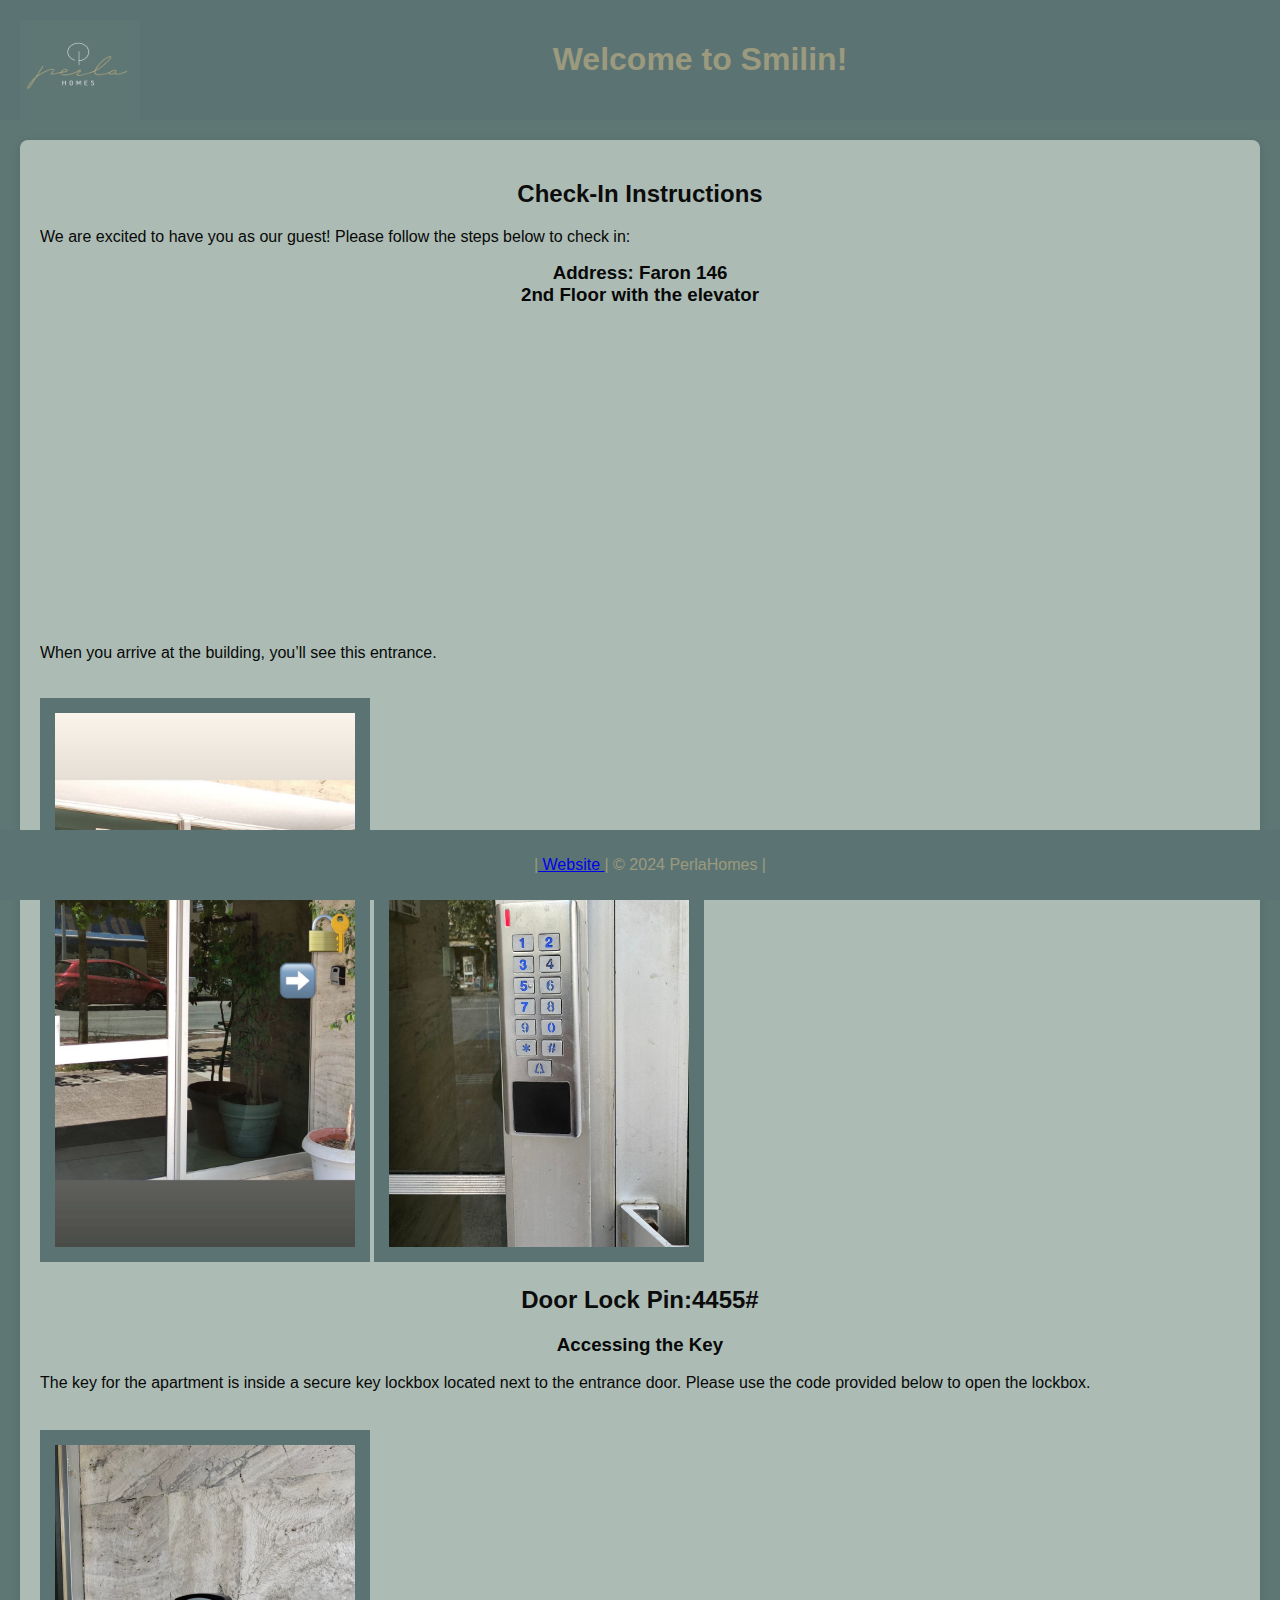
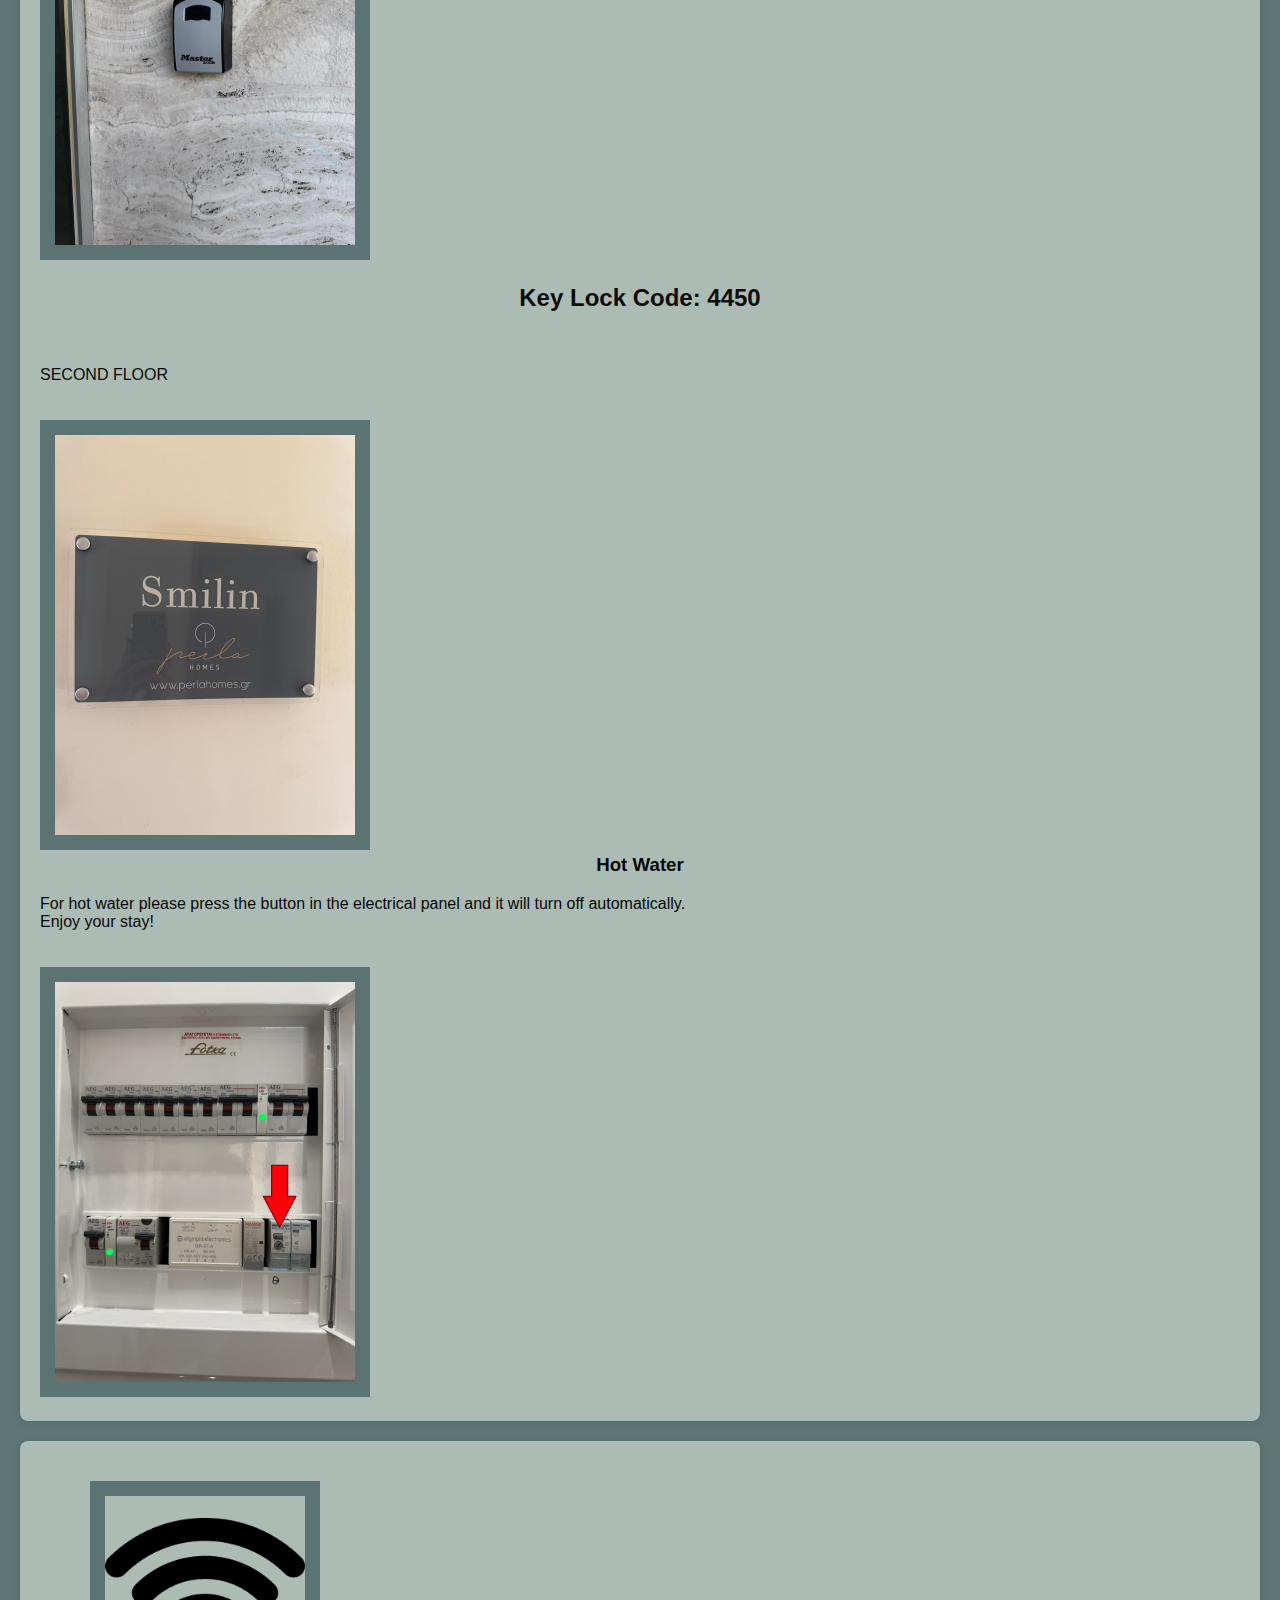
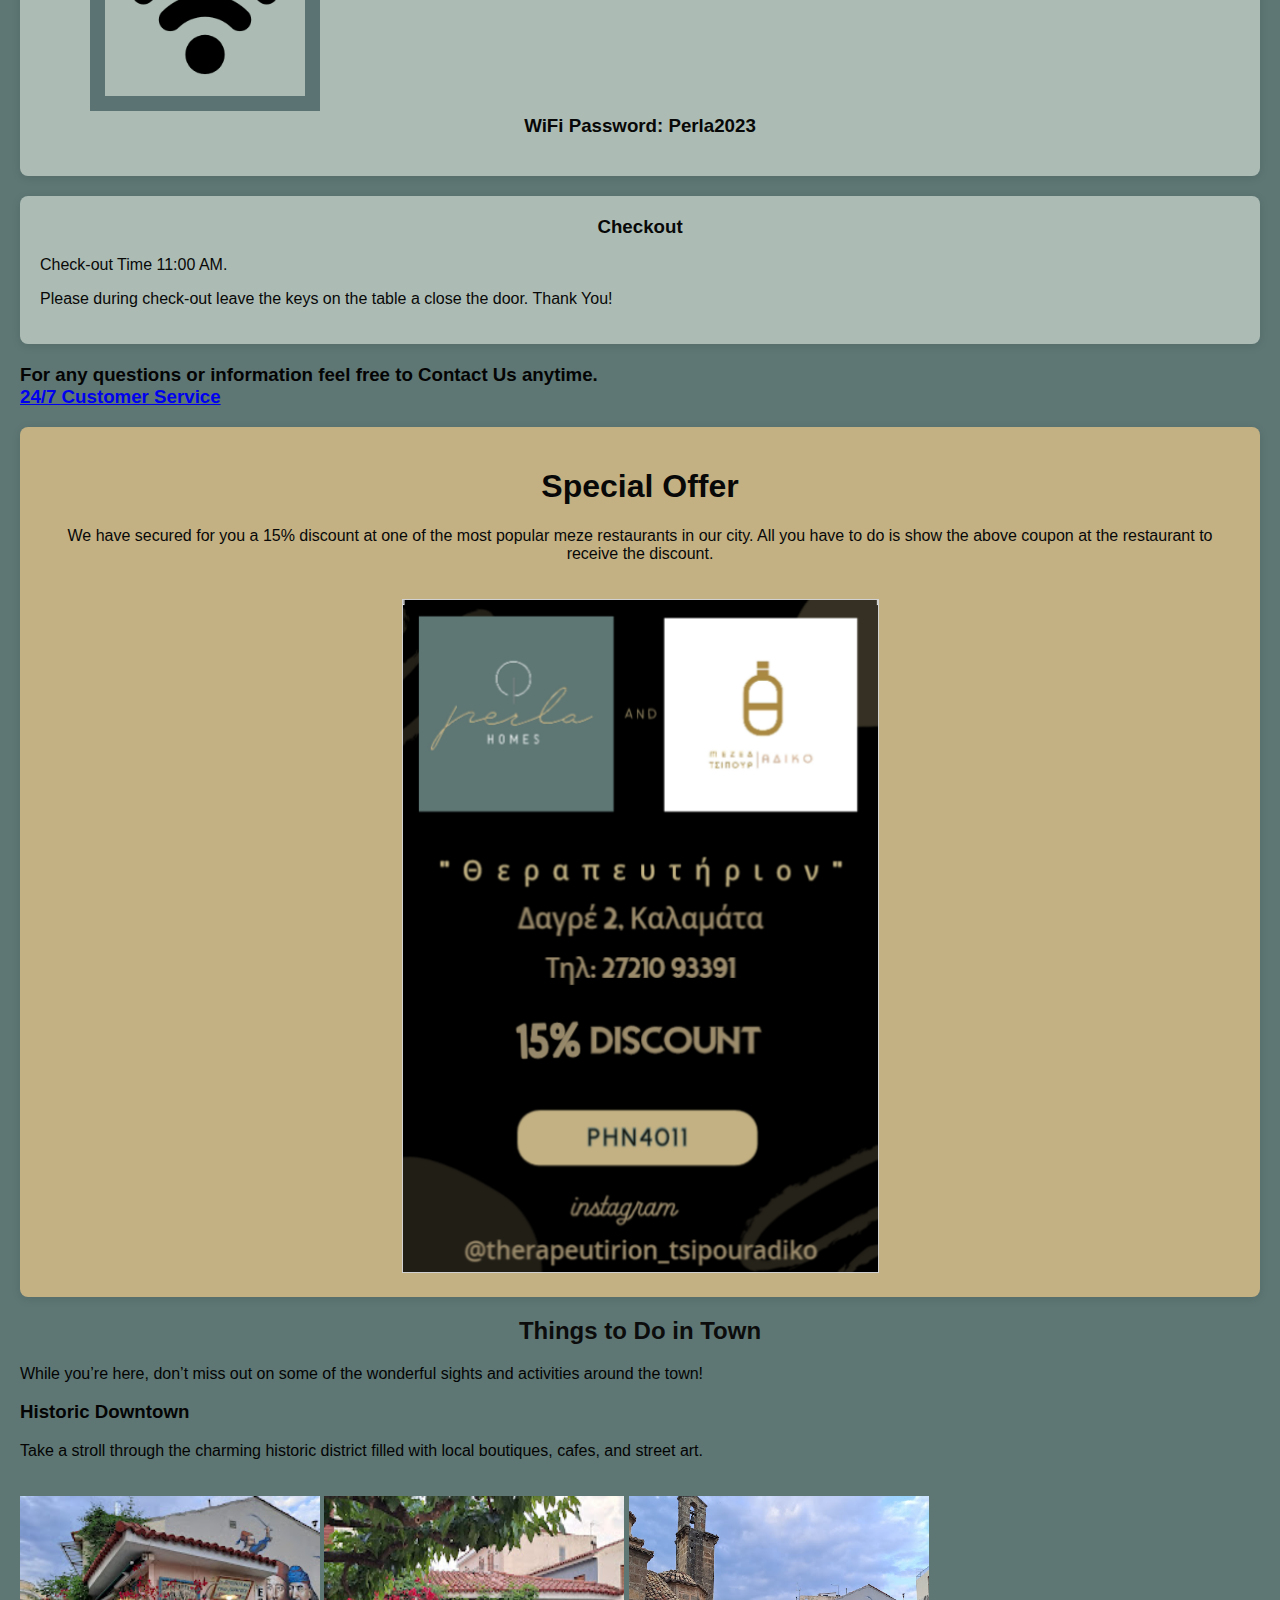
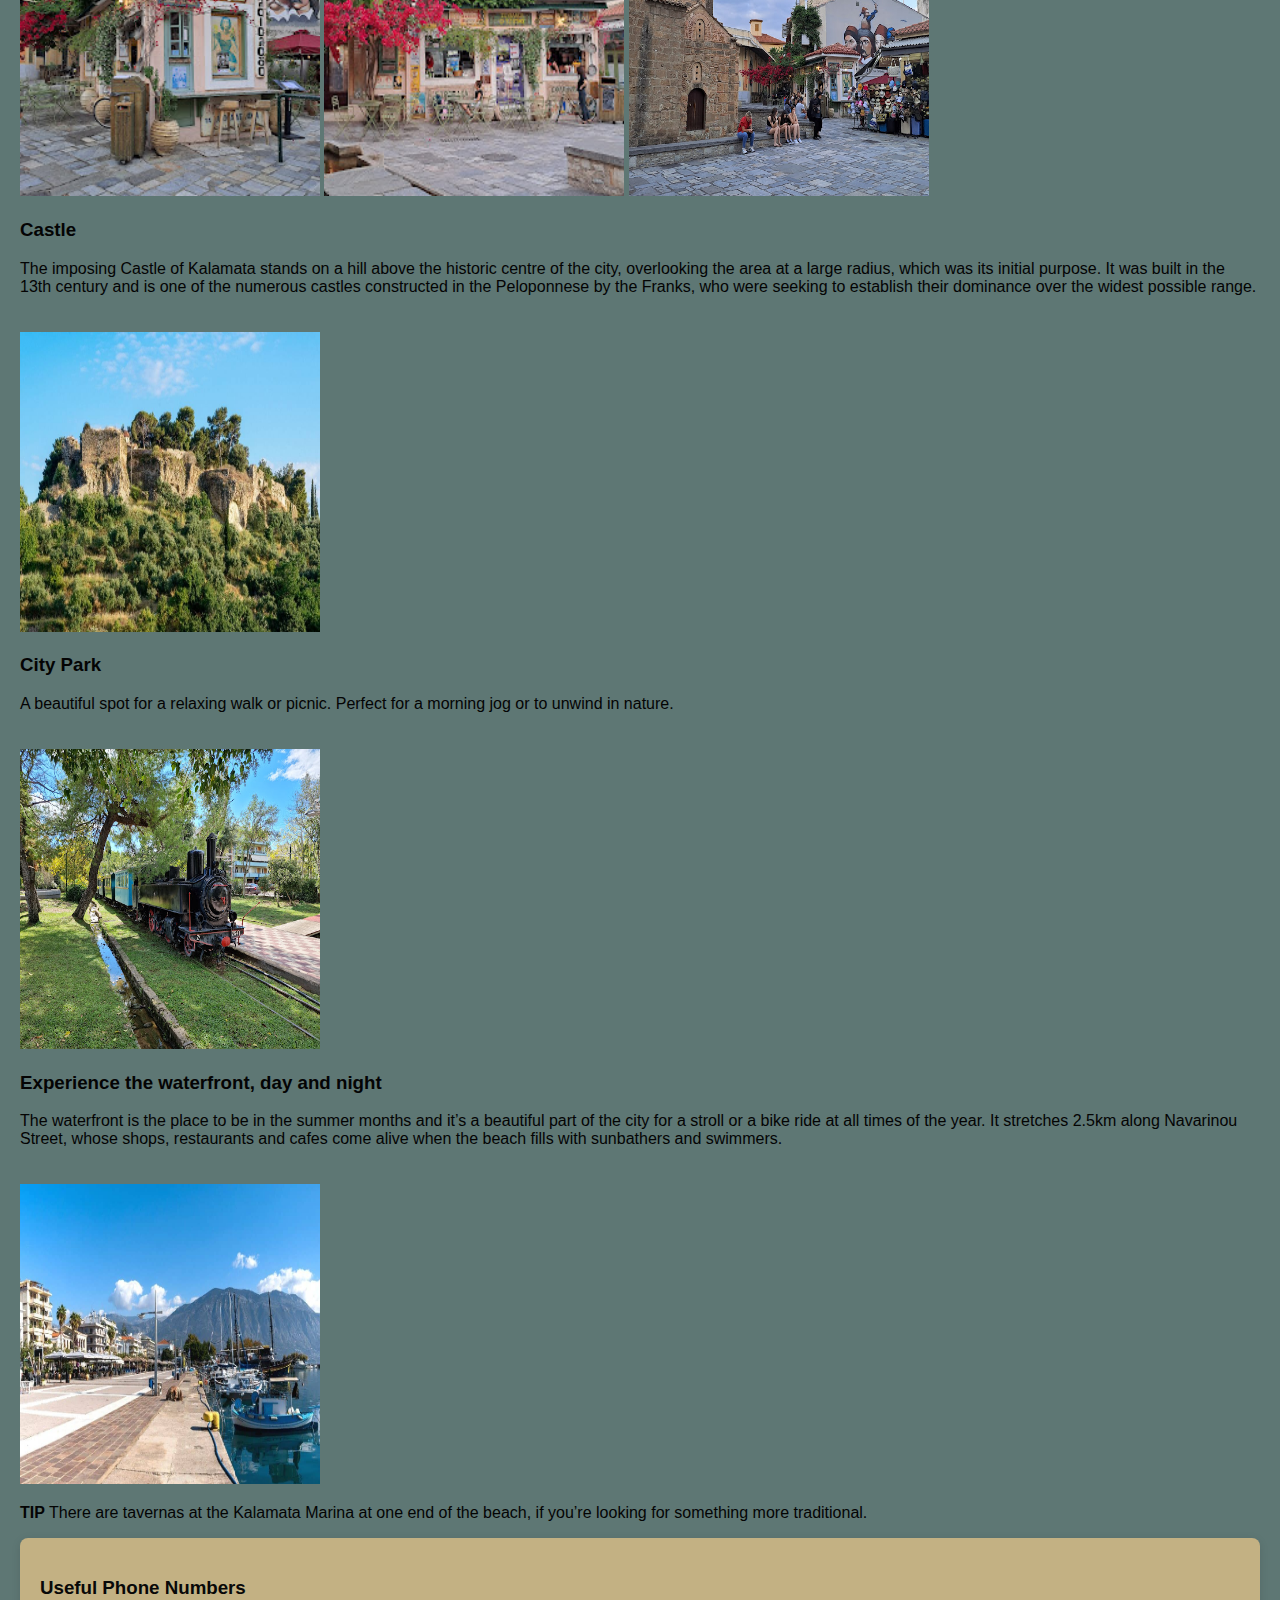
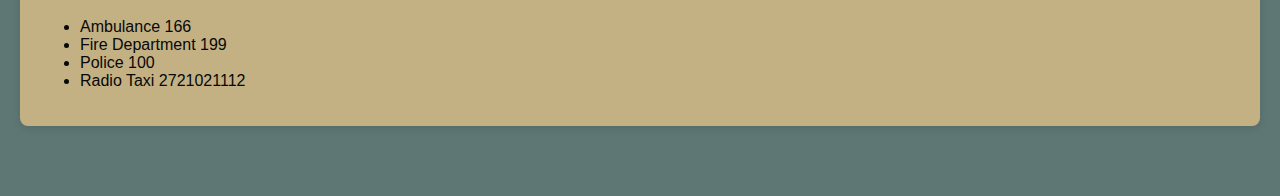
==== index.html @ 0fdbf352 "Add files via upload" ====
<!DOCTYPE html>
<html lang="en">
<head>
    <meta charset="UTF-8">
    <meta name="viewport" content="width=device-width, initial-scale=1.0">
    <title>Perla Homes</title>
    <style>
        body {
            font-family: Arial, sans-serif;
            margin: 0;
            padding: 0;
            background-color: #5e7774;
            color: #040404;
        }
        header {
            background-color: #5b7473;
            color: #9c9a7e;
            padding: 20px;
            text-align: center;
        }
        .header img {
        float: left;
         width: 120px;
        height: 100px;
        background: #555;
        }

        section {
            padding: 20px;
        }
        h2 {
            color: #0c0c0c;
            text-align: center;
        }
        .instructions {
            color: #080808;
            background-color: #acbcb4;
            border-radius: 8px;
            box-shadow: 0 2px 10px rgba(0, 0, 0, 0.1);
            padding: 20px;
            margin-bottom: 20px;
        }
        .thera {
            color: #080808;
            background-color: #c3b183;
            border-radius: 8px;
            box-shadow: 0 2px 10px rgba(0, 0, 0, 0.1);
            padding: 20px;
            margin-bottom: 20px;
            text-align: center;
            

        }
        .thera img {
            max-width: 100%;
            max height: 100%;
            margin-top: 20px;
        }
        .instructions img {
            max-width: 300px;
            max height: 300px;
            margin-top: 20px;
            border: 15px solid #5b7473
        }
        .instructions h3 {
            margin-top: 0;
            text-align: center;
        }
        .location img {
            width: 300px;
            height: 300px;
            margin-top: 20px;
            
        }
        .map {
            width: 100%;
            height: auto;
            background-color: #ddd;
            padding-bottom: 10px;
        }
        footer {
            background-color: #5b7473;
            color: #9c9a7e;
            text-align: center;
            padding: 10px;
            position: fixed;
            bottom: 0px;
            width: 100%;
        }
        .key-lock img {
            width: auto;
            height: auto;
            margin-top: 22px;
        }
        .Numbers{
            
            color: #080808;
            background-color: #c3b183;
            border-radius: 8px;
            box-shadow: 0 2px 10px rgba(0, 0, 0, 0.1);
            padding: 20px;
            margin-bottom: 50px;
        }
        .container {
  text-align: center;
}
#wifi{
           
            max-width: 200px;
            max height: 200px;
            margin-top: 20px;
            margin-left: 50px
            
        }

.thumbnail {
  width: 150px;
  height: auto;
  transition: transform 0.3s ease; /* Smooth transition effect */
  cursor: pointer; /* Indicate that the image is clickable */
}

.enlarged {
  transform: scale(2); /* Enlarge image to 1.5x its size */
  z-index: 1000;
  position: relative;
  
}
    </style>
</head>
<body>
<div class="header">
<header>
    <img src="images/perlalogo.jpg"logo" />
    <h1>Welcome to Smilin!</h1>
</header>
</div>
<div id="google_translate_element"></div>
<section>
    <div class="instructions">
        <h2>Check-In Instructions</h2>
        <p>We are excited to have you as our guest! Please follow the steps below to check in:</p>
        
        <h3> Address: Faron 146 <br> 2nd Floor with the elevator</h3>
        <iframe src="https://www.google.com/maps/embed?pb=!1m18!1m12!1m3!1d3185.066702559732!2d22.1132013!3d37.0320559!2m3!1f0!2f0!3f0!3m2!1i1024!2i768!4f13.1!3m3!1m2!1s0x1361b09c2aa100b1%3A0xe46b2fcb71ba5b9f!2zzqbOsc-Bz47OvSAxNDYsIM6azrHOu86xzrzOrM-EzrEgMjQxIDAw!5e0!3m2!1sel!2sgr!4v1733149029771!5m2!1sel!2sgr" width="400" height="300" style="border:0;" allowfullscreen="" loading="lazy" referrerpolicy="no-referrer-when-downgrade"></iframe>
        <p>When you arrive at the building, you’ll see this entrance. </p>
        <img  src="images/Smilin eisodos.jpg" alt=" Entrance">
        <img  src="images/Entrance_Lock.jpg" alt=" Entrance">
        <h2> Door Lock Pin:4455#
        
        <h3> Accessing the Key</h3>
        <p>The key for the apartment is inside a secure key lockbox located next to the entrance door. Please use the code provided below to open the lockbox.</p>
        <div class="key-lock">
           
            <img src="images/Key Lock.jpg">
             <h2><strong>Key Lock Code:</strong> <strong>4450</strong></h2>
            </div>      
           <br>
           <p>SECOND FLOOR</p>
           <img src="images/Tampela_Smilin.jpg">
        <h3>Hot Water</h3>
        <p>For hot water please press the button in the electrical panel and it will turn off automatically.<br>
             Enjoy your stay!</p>
        <img   src="images/Pinakas Smilin.jpg" alt="house">
    </div>
        <div class="instructions">
            <img id="wifi"  src="images/wifi.png" alt="house">
        <h3><strong>WiFi Password:</strong> <strong>Perla2023</strong></h3>
        </div>
        <div class="instructions">
        <h3> Checkout </h3>
        Check-out Time 11:00 AM.
        <p>Please during check-out leave the keys on the table a close the door. Thank You!</p>
        </div>
    </div>
    <div class="location">
        <h3>For any questions or information feel free to Contact Us anytime.<br>
            <a href="tel:6936581570">24/7 Customer Service</a> <h3>
    </div>


    <div class="thera">
        <h1> Special Offer</h1>
        <p>We have secured for you a 15% discount at one of the most popular meze restaurants in our city.  
            All you have to do is show the above coupon at the restaurant to receive the discount.  
            </p>
        <img id="image"  src="images/therapefthrio.png" alt="Local Restaurant" >
    </div>
   
    
    <div class="location">
        <h2>Things to Do in Town</h2>
        <p>While you’re here, don’t miss out on some of the wonderful sights and activities around the town!</p>
        
        <h3> Historic Downtown</h3>
        <p>Take a stroll through the charming historic district filled with local boutiques, cafes, and street art.</p>
        <img src="images/23hs.jpg" alt="Historic Downtown">
        <img src="images/23hs2.jpg" alt="Historic Downtown">
        <img src="images/23hs3.jpg" alt="Historic Downtown">
        <iframe src="https://www.google.com/maps/embed?pb=!1m18!1m12!1m3!1d3184.6141350610465!2d22.1133264!3d37.042845699999994!2m3!1f0!2f0!3f0!3m2!1i1024!2i768!4f13.1!3m3!1m2!1s0x1361b096cd4fa705%3A0x6e272c0d2c6b1521!2s23rd%20Of%20March%20Square!5e0!3m2!1sen!2sgr!4v1732114268753!5m2!1sen!2sgr" width="200" height="200" style="border:0;" allowfullscreen="" loading="lazy" referrerpolicy="no-referrer-when-downgrade"></iframe>

        
        <h3> Castle</h3>
        <p>The imposing Castle of Kalamata stands on a hill above the historic centre of the city, overlooking the area at a large radius, which was its initial purpose. It was built in the 13th century and is one of the numerous castles constructed in the Peloponnese by the Franks, who were seeking to establish their dominance over the widest possible range.</p>
        <img  src="images/KASTRO KALAMATAS.jpg" alt="City Park">
        <iframe src="https://www.google.com/maps/embed?pb=!1m18!1m12!1m3!1d3599.1470023420334!2d22.114595076271968!3d37.04559667217826!2m3!1f0!2f0!3f0!3m2!1i1024!2i768!4f13.1!3m3!1m2!1s0x1361b095ae51b269%3A0x7de402626b3d4827!2zzprOrM-Dz4TPgc6_IM6azrHOu86xzrzOrM-EzrHPgg!5e1!3m2!1sel!2sgr!4v1732101639618!5m2!1sel!2sgr" width="200" height="200" style="border:0;" allowfullscreen="" loading="lazy" referrerpolicy="no-referrer-when-downgrade"></iframe>

        <h3> City Park</h3>
        <p>A beautiful spot for a relaxing walk or picnic. Perfect for a morning jog or to unwind in nature.</p>
        <img  src="images/parko.jpg" alt="City Park">
        <iframe src="https://www.google.com/maps/embed?pb=!1m18!1m12!1m3!1d3185.210504924694!2d22.1099585!3d37.0286269!2m3!1f0!2f0!3f0!3m2!1i1024!2i768!4f13.1!3m3!1m2!1s0x1361ba77b44ab729%3A0x482d0711f915ed8!2sKalamata%20Municipal%20Railway%20Park!5e0!3m2!1sen!2sgr!4v1732113688783!5m2!1sen!2sgr" width="200" height="200" style="border:0;" allowfullscreen="" loading="lazy" referrerpolicy="no-referrer-when-downgrade"></iframe>


        <h3> Experience the waterfront, day and night</h3>
        <p>The waterfront is the place to be in the summer months and it’s a beautiful part of the city for a stroll or a bike ride at all times of the year. It stretches 2.5km along Navarinou Street, whose shops, restaurants and cafes come alive when the beach fills with sunbathers and swimmers.</p>
        <img  src="images/Kalamata-foreshore-1040x675.jpg" alt="Beach">
        <P><strong>TIP</strong> There are tavernas at the Kalamata Marina at one end of the beach, if you’re looking for something more traditional.</P>
        
        

        
        
    </div>

        <div class="Numbers">
    <h3> Useful Phone Numbers </h3>
        <ul>
    
            <li>Ambulance 166</li>
            <li>Fire Department 199</li>
            <li>Police 100</li>
            <li>Radio Taxi 2721021112</li>
          </ul> 
          
          </div>

</section>

<footer>
    <p> |<a href="https://www.perlahomes.gr"> Website </a> | &copy; 2024 PerlaHomes | 
        </p>
</footer>
<script src="script.js"></script>
<script type="text/javascript">
    function googleTranslateElementInit() {
        new google.translate.TranslateElement({
            pageLanguage: 'en',
            includedLanguages: 'en,el,it,pt,ro,es,fr,ka,de,cs,hy,sq,ru', // Add more languages as needed
            layout: google.translate.TranslateElement.InlineLayout.SIMPLE
        }, 'google_translate_element');
    }
</script>

<script type="text/javascript" src="https://translate.google.com/translate_a/element.js?cb=googleTranslateElementInit"></script>
</body>
</html>
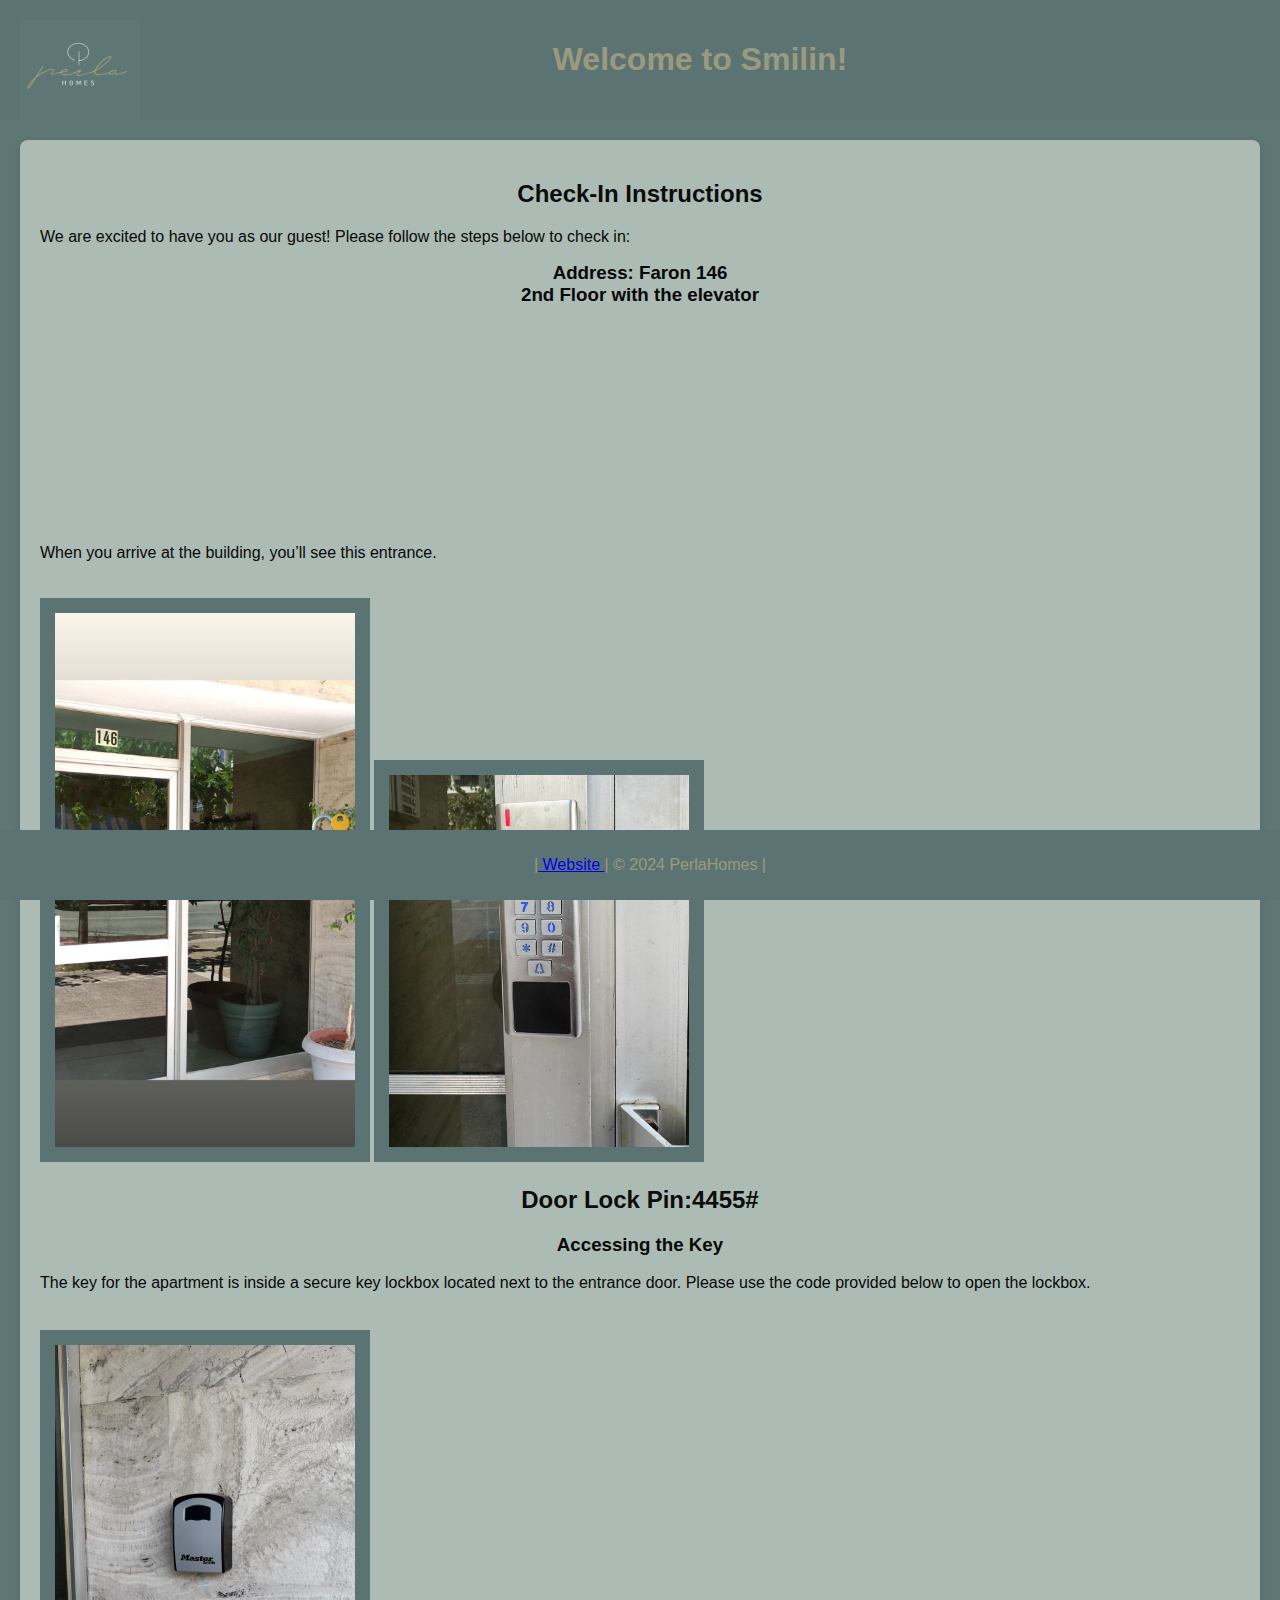
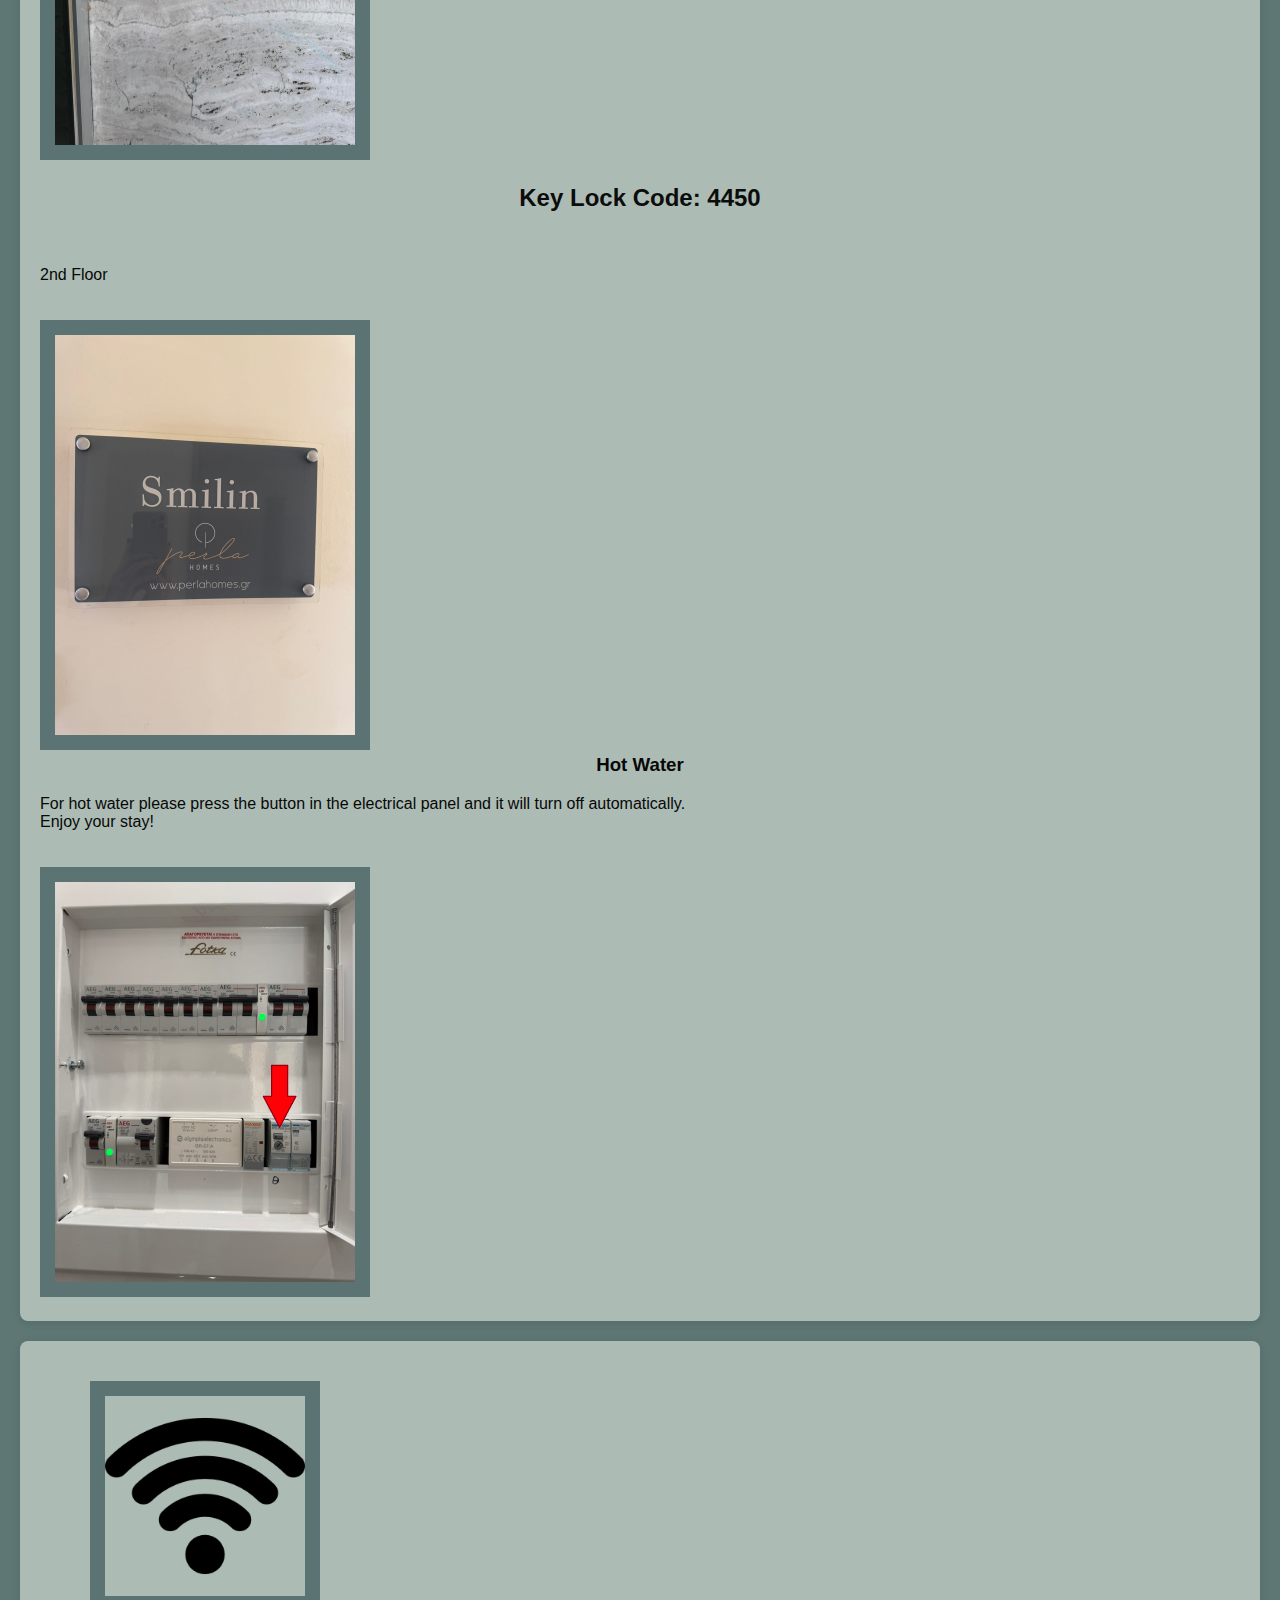
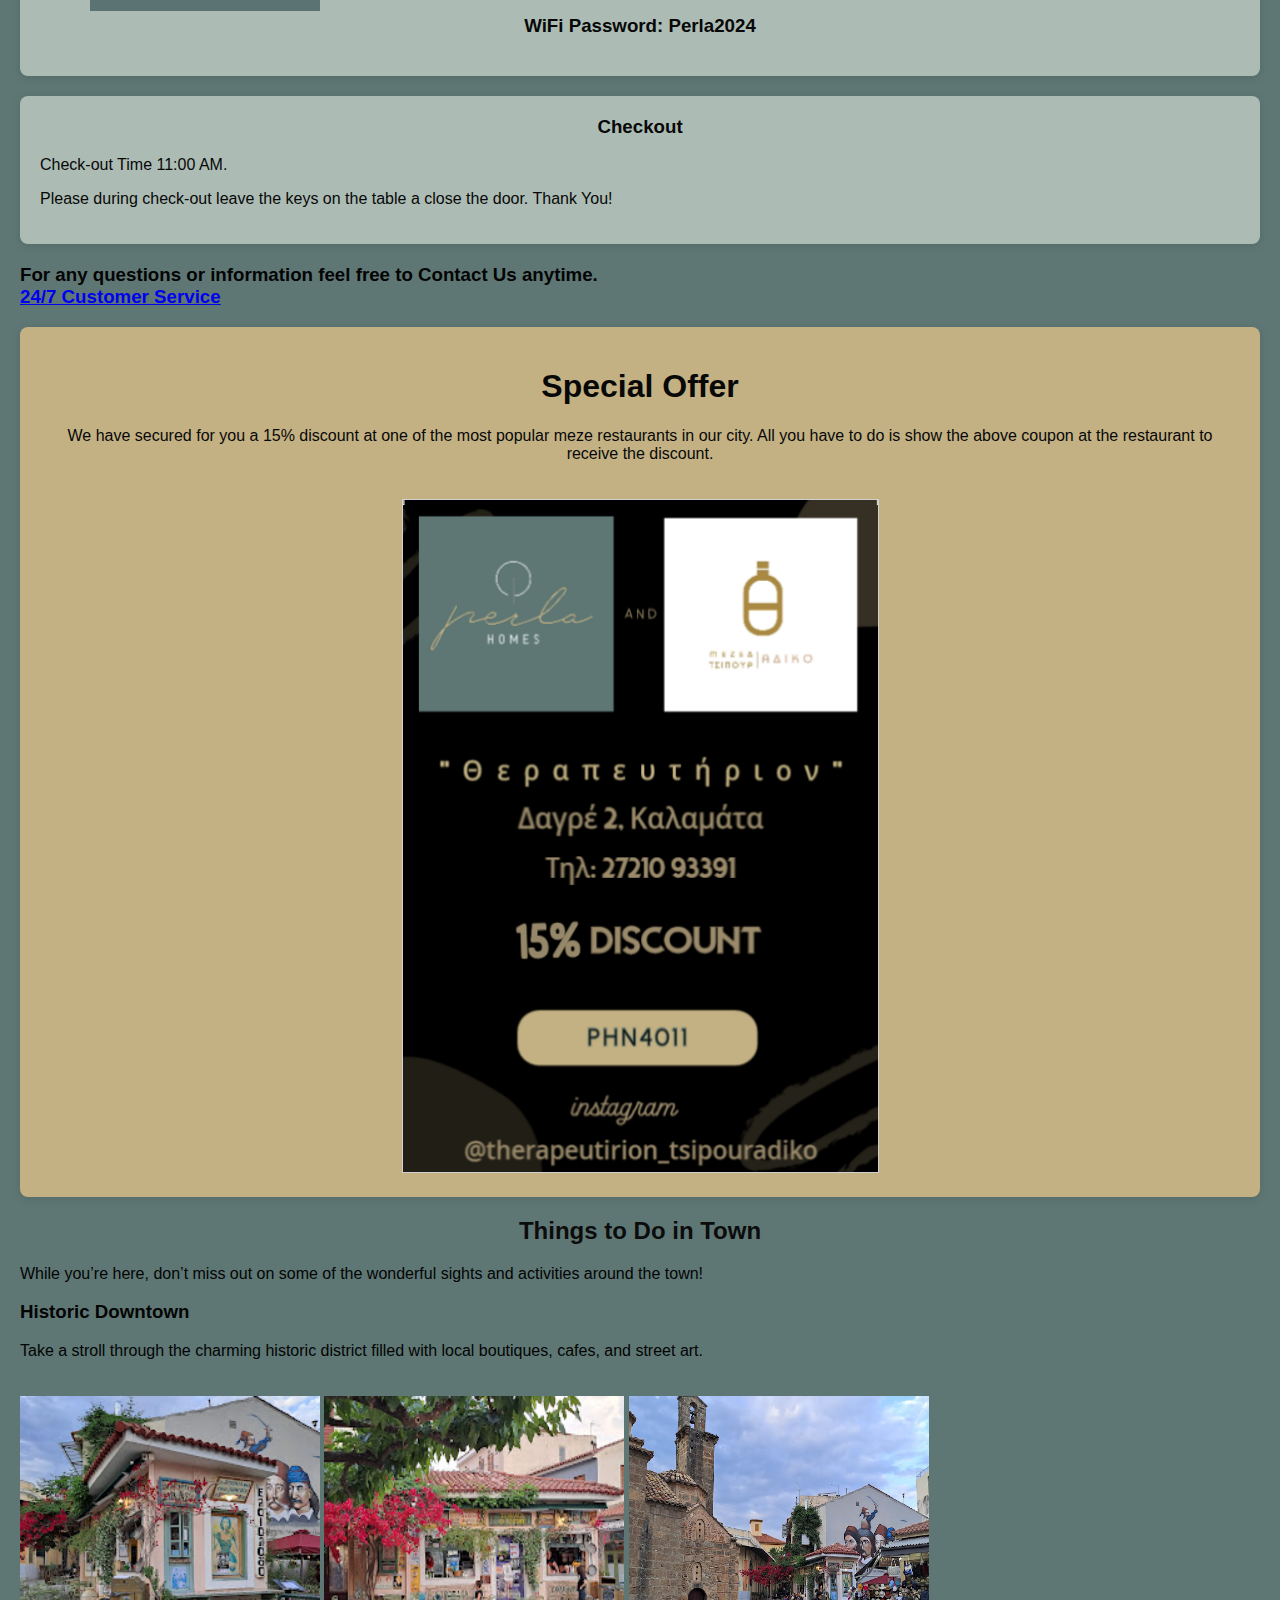
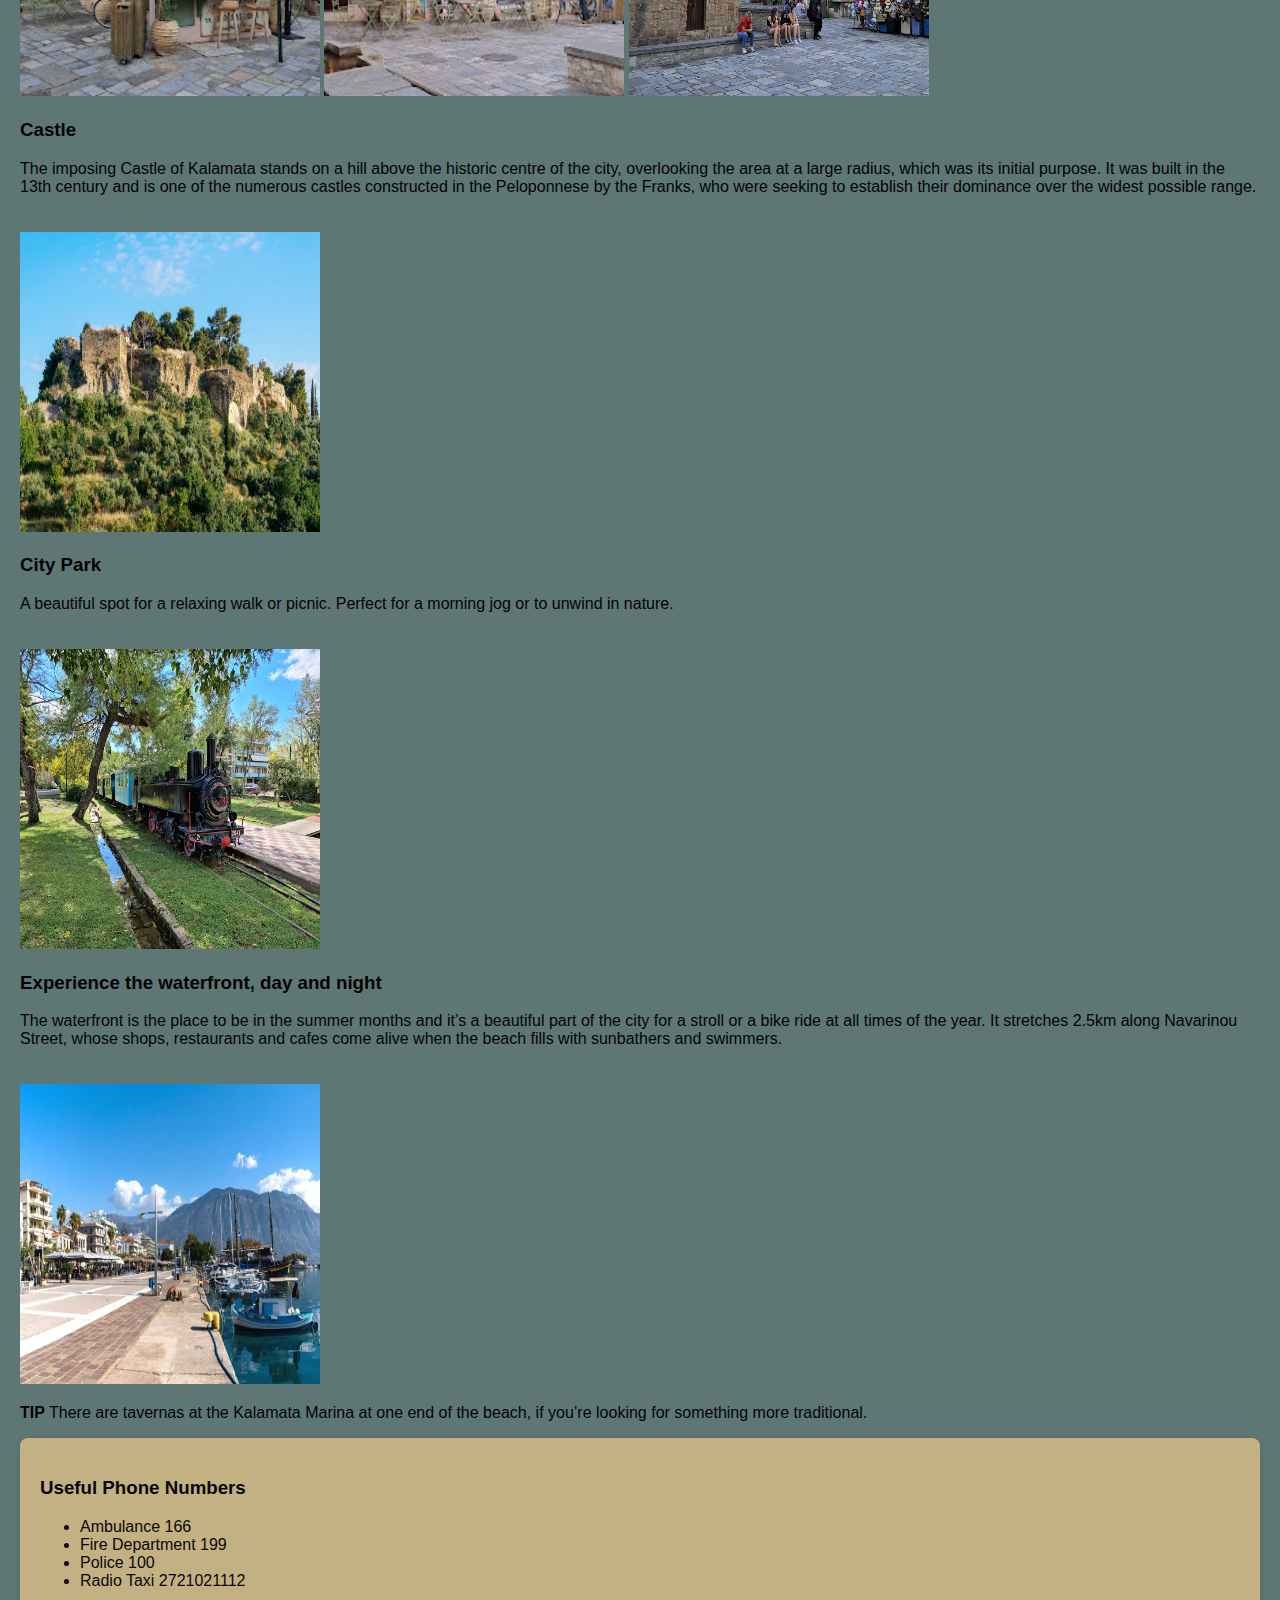
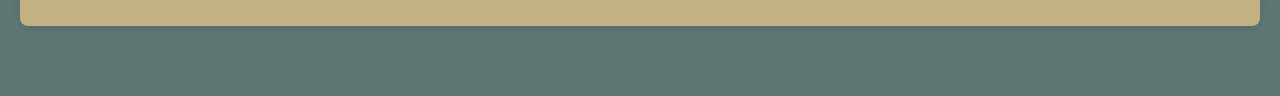
==== commit dfe93253: "Update index.html" ====
--- a/index.html
+++ b/index.html
@@ -142,7 +142,7 @@
         <p>We are excited to have you as our guest! Please follow the steps below to check in:</p>
         
         <h3> Address: Faron 146 <br> 2nd Floor with the elevator</h3>
-        <iframe src="https://www.google.com/maps/embed?pb=!1m18!1m12!1m3!1d3185.066702559732!2d22.1132013!3d37.0320559!2m3!1f0!2f0!3f0!3m2!1i1024!2i768!4f13.1!3m3!1m2!1s0x1361b09c2aa100b1%3A0xe46b2fcb71ba5b9f!2zzqbOsc-Bz47OvSAxNDYsIM6azrHOu86xzrzOrM-EzrEgMjQxIDAw!5e0!3m2!1sel!2sgr!4v1733149029771!5m2!1sel!2sgr" width="400" height="300" style="border:0;" allowfullscreen="" loading="lazy" referrerpolicy="no-referrer-when-downgrade"></iframe>
+        <iframe src="https://www.google.com/maps/embed?pb=!1m18!1m12!1m3!1d3185.066702559732!2d22.1132013!3d37.0320559!2m3!1f0!2f0!3f0!3m2!1i1024!2i768!4f13.1!3m3!1m2!1s0x1361b09c2aa100b1%3A0xe46b2fcb71ba5b9f!2zzqbOsc-Bz47OvSAxNDYsIM6azrHOu86xzrzOrM-EzrEgMjQxIDAw!5e0!3m2!1sel!2sgr!4v1733149029771!5m2!1sel!2sgr" width="300" height="200" style="border:0;" allowfullscreen="" loading="lazy" referrerpolicy="no-referrer-when-downgrade"></iframe>
         <p>When you arrive at the building, you’ll see this entrance. </p>
         <img  src="images/Smilin eisodos.jpg" alt=" Entrance">
         <img  src="images/Entrance_Lock.jpg" alt=" Entrance">
@@ -156,7 +156,7 @@
              <h2><strong>Key Lock Code:</strong> <strong>4450</strong></h2>
             </div>      
            <br>
-           <p>SECOND FLOOR</p>
+           <p>2nd Floor</p>
            <img src="images/Tampela_Smilin.jpg">
         <h3>Hot Water</h3>
         <p>For hot water please press the button in the electrical panel and it will turn off automatically.<br>
@@ -165,7 +165,7 @@
     </div>
         <div class="instructions">
             <img id="wifi"  src="images/wifi.png" alt="house">
-        <h3><strong>WiFi Password:</strong> <strong>Perla2023</strong></h3>
+        <h3><strong>WiFi Password:</strong> <strong>Perla2024</strong></h3>
         </div>
         <div class="instructions">
         <h3> Checkout </h3>
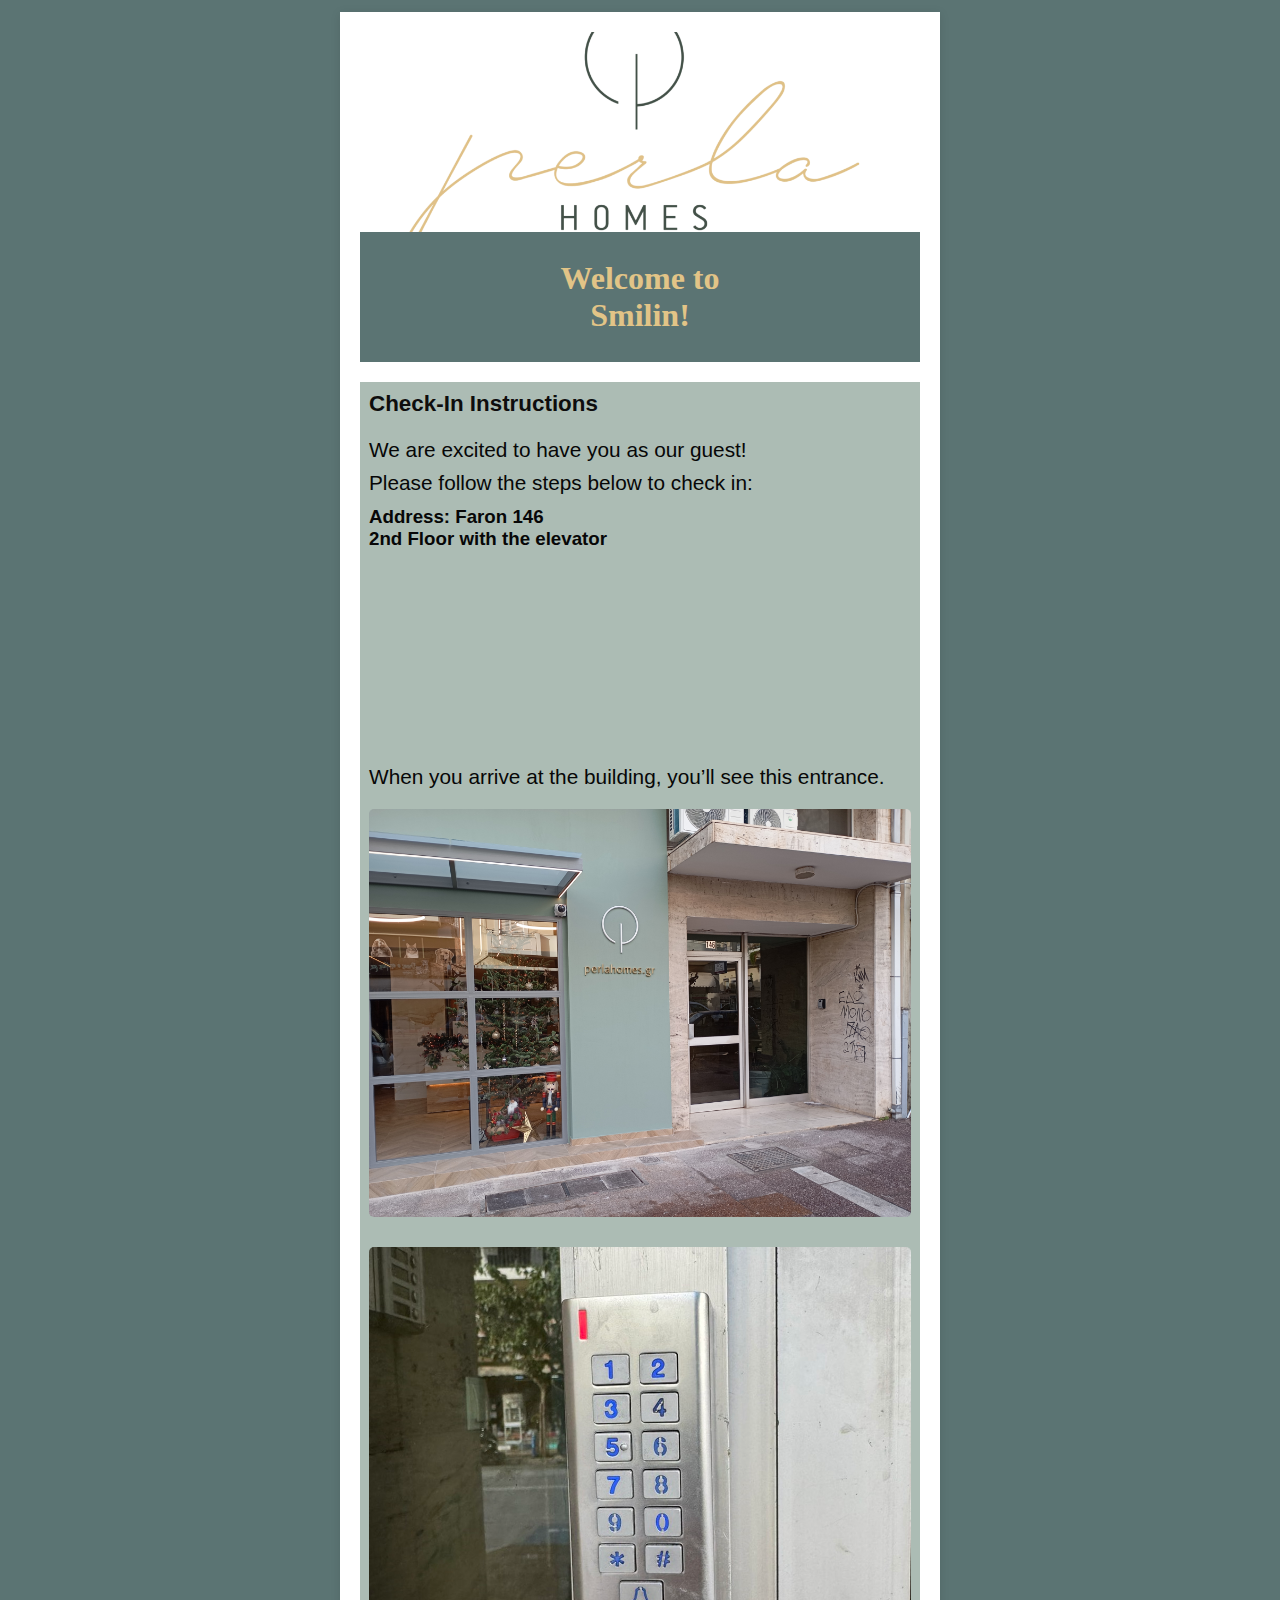
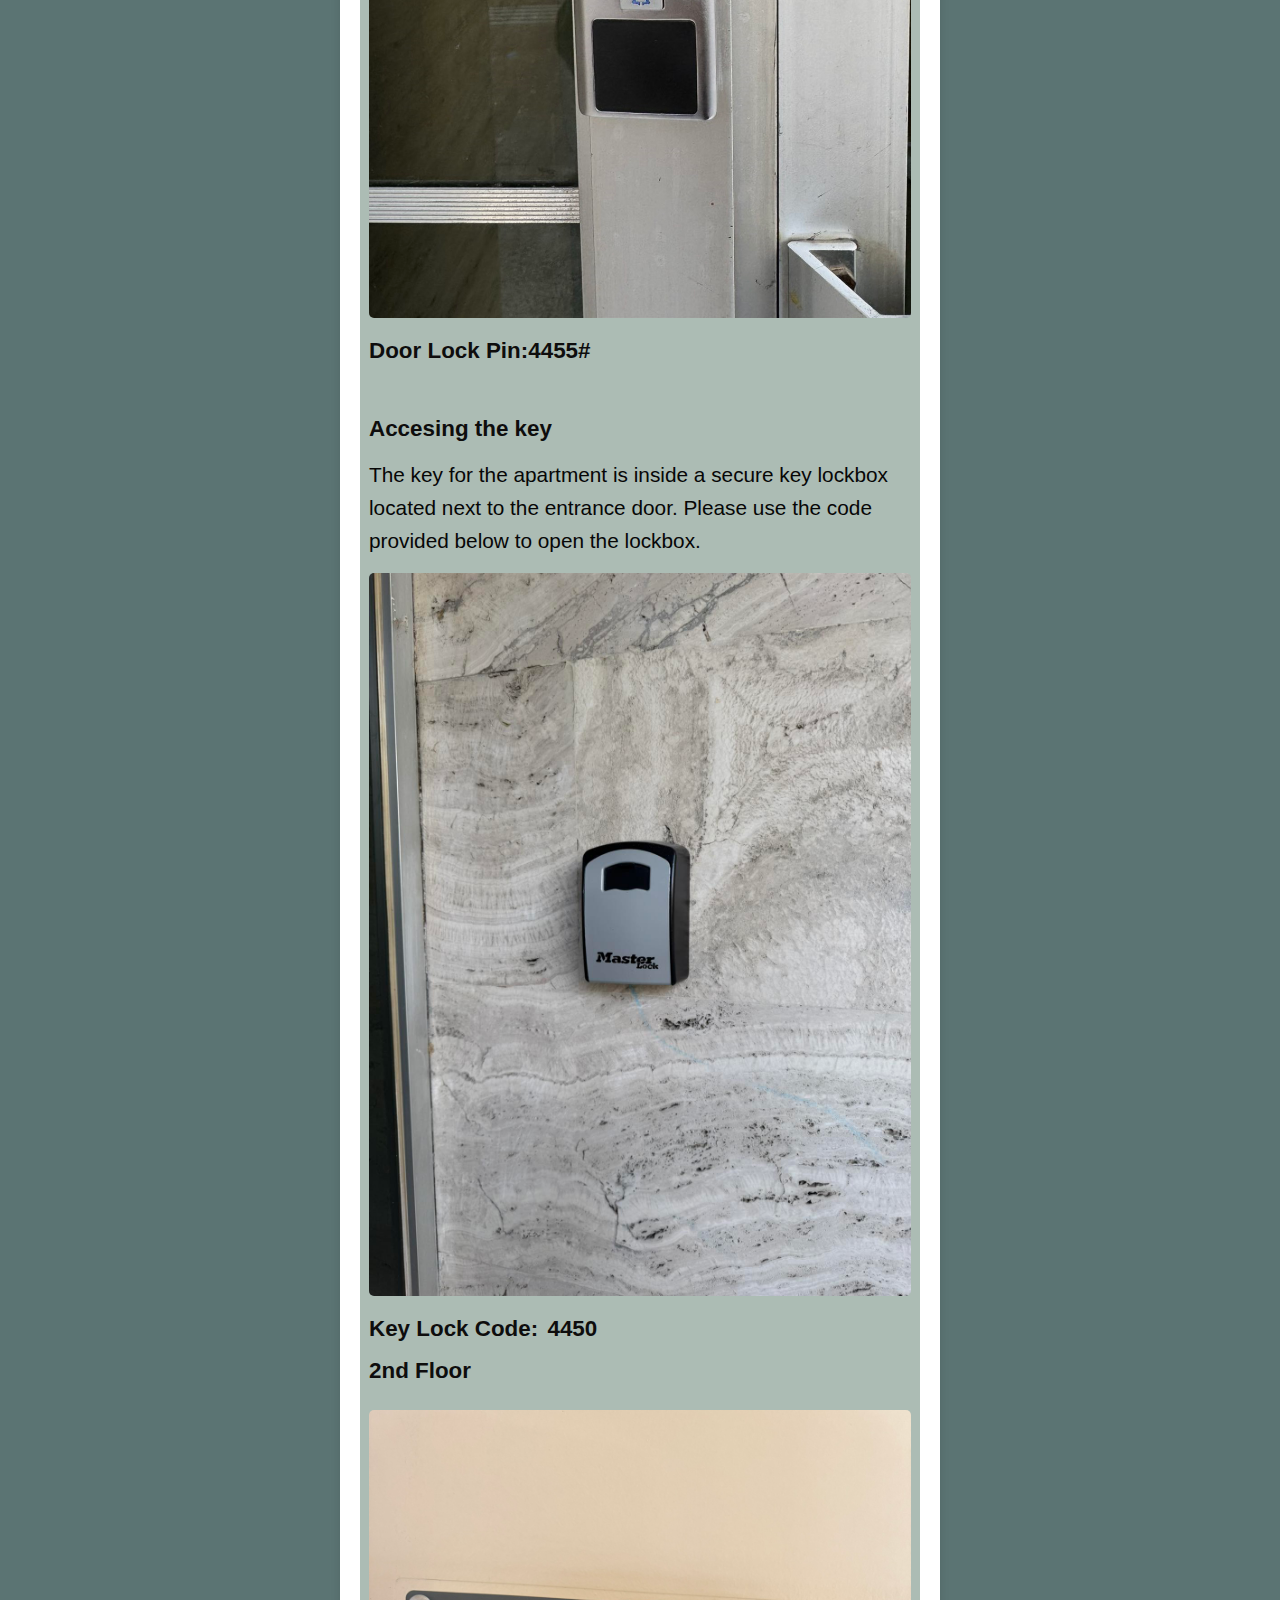
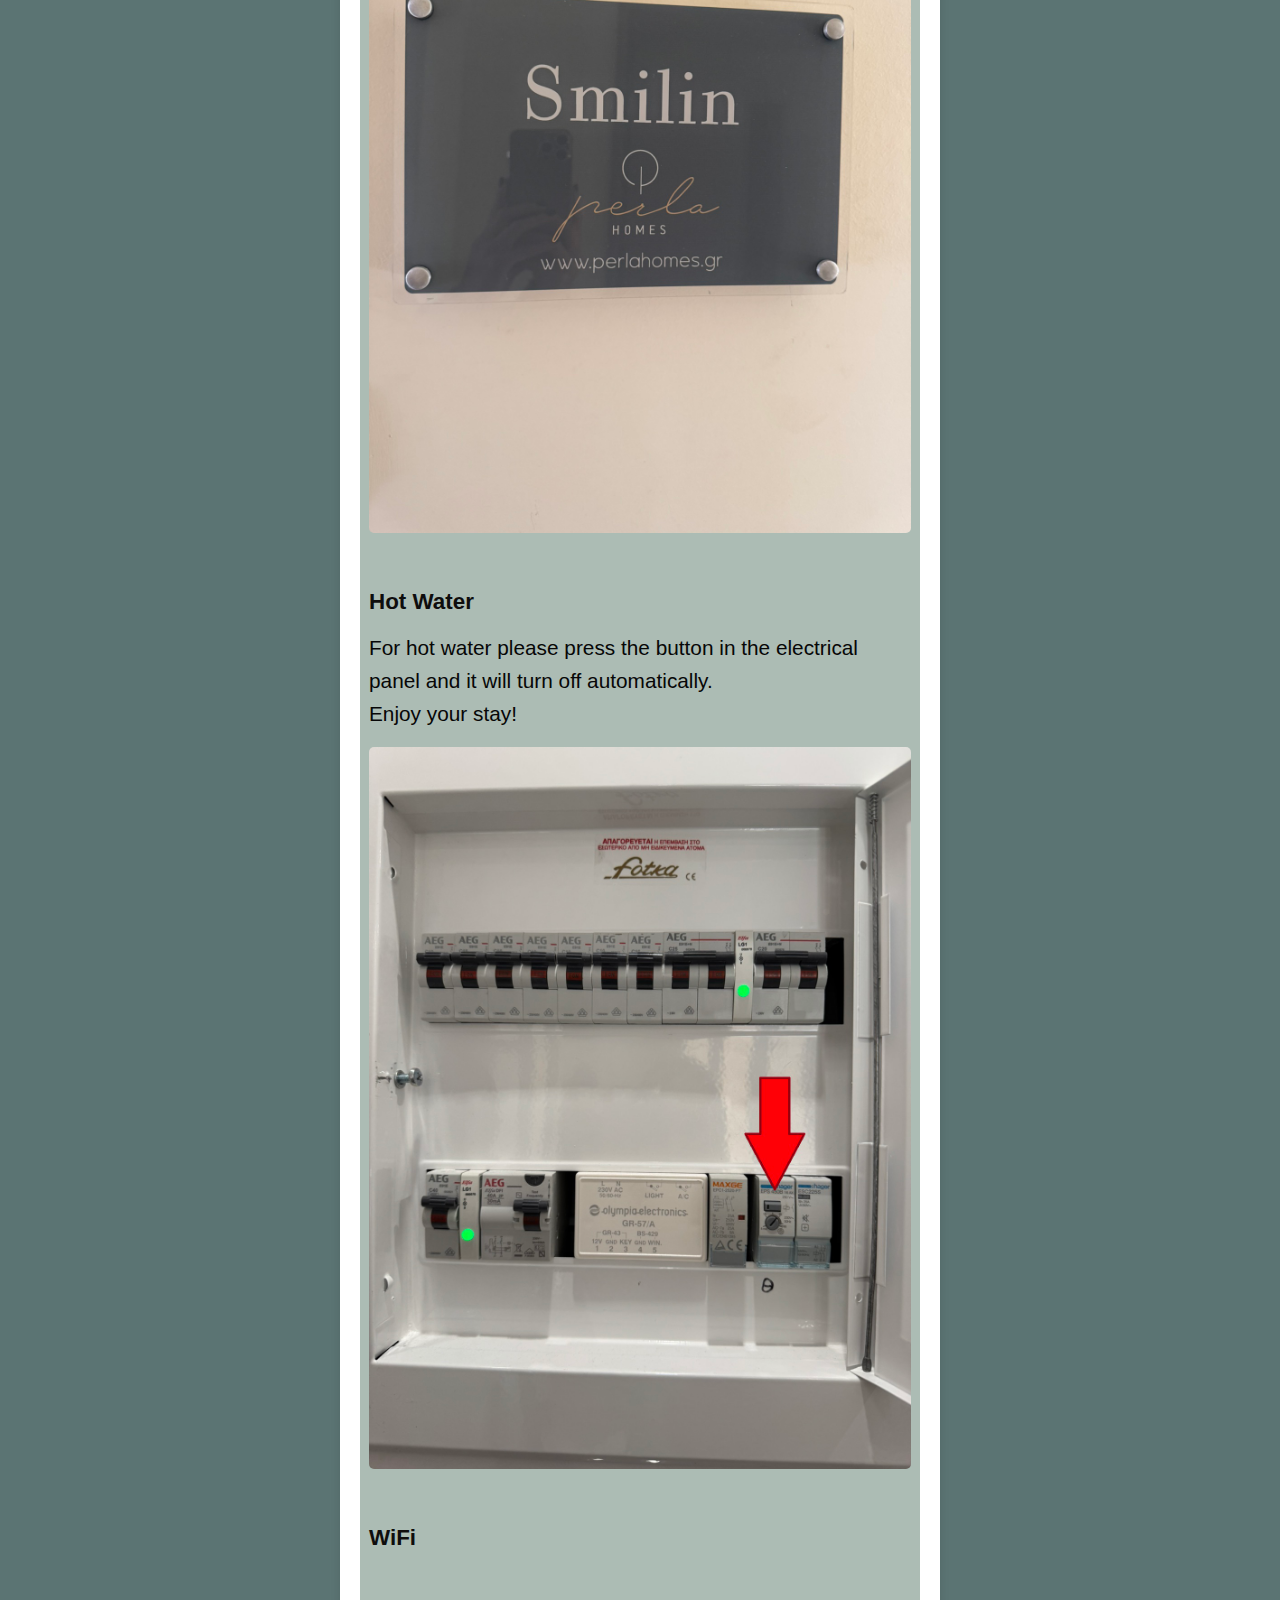
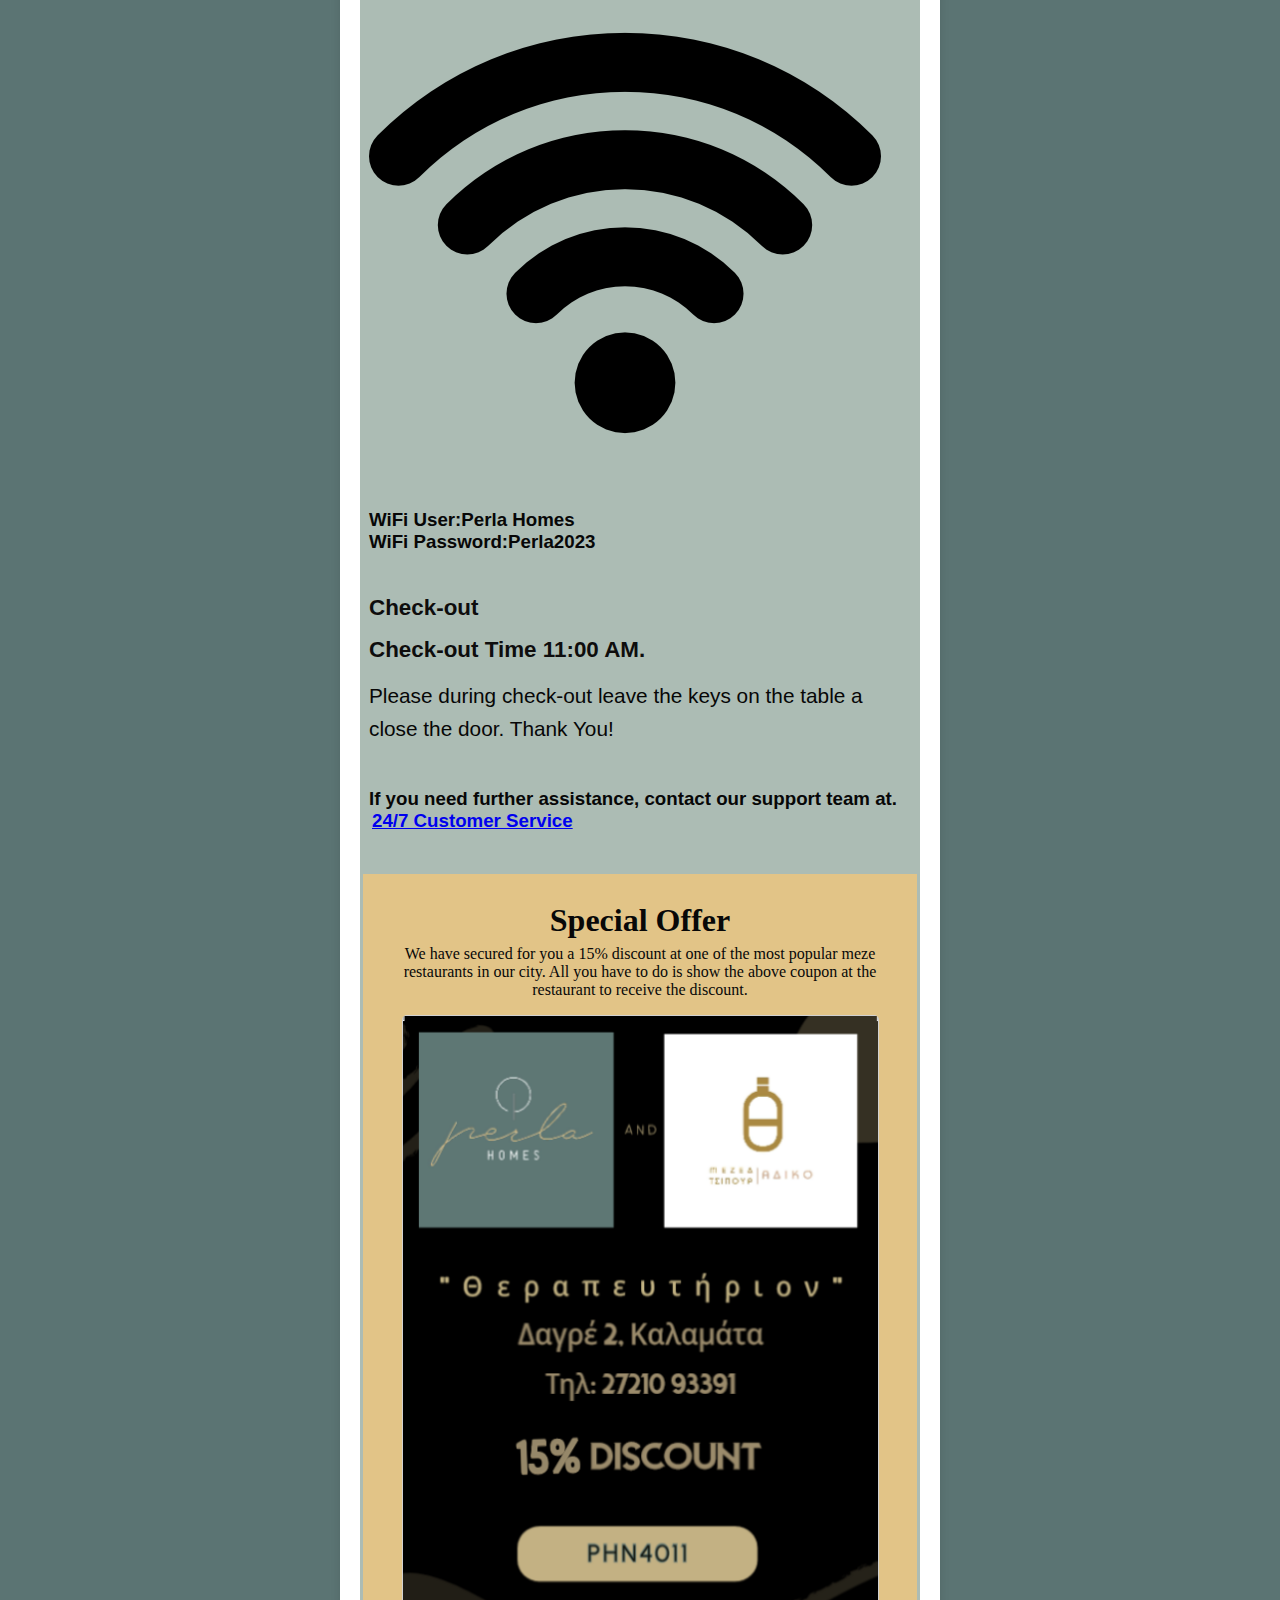
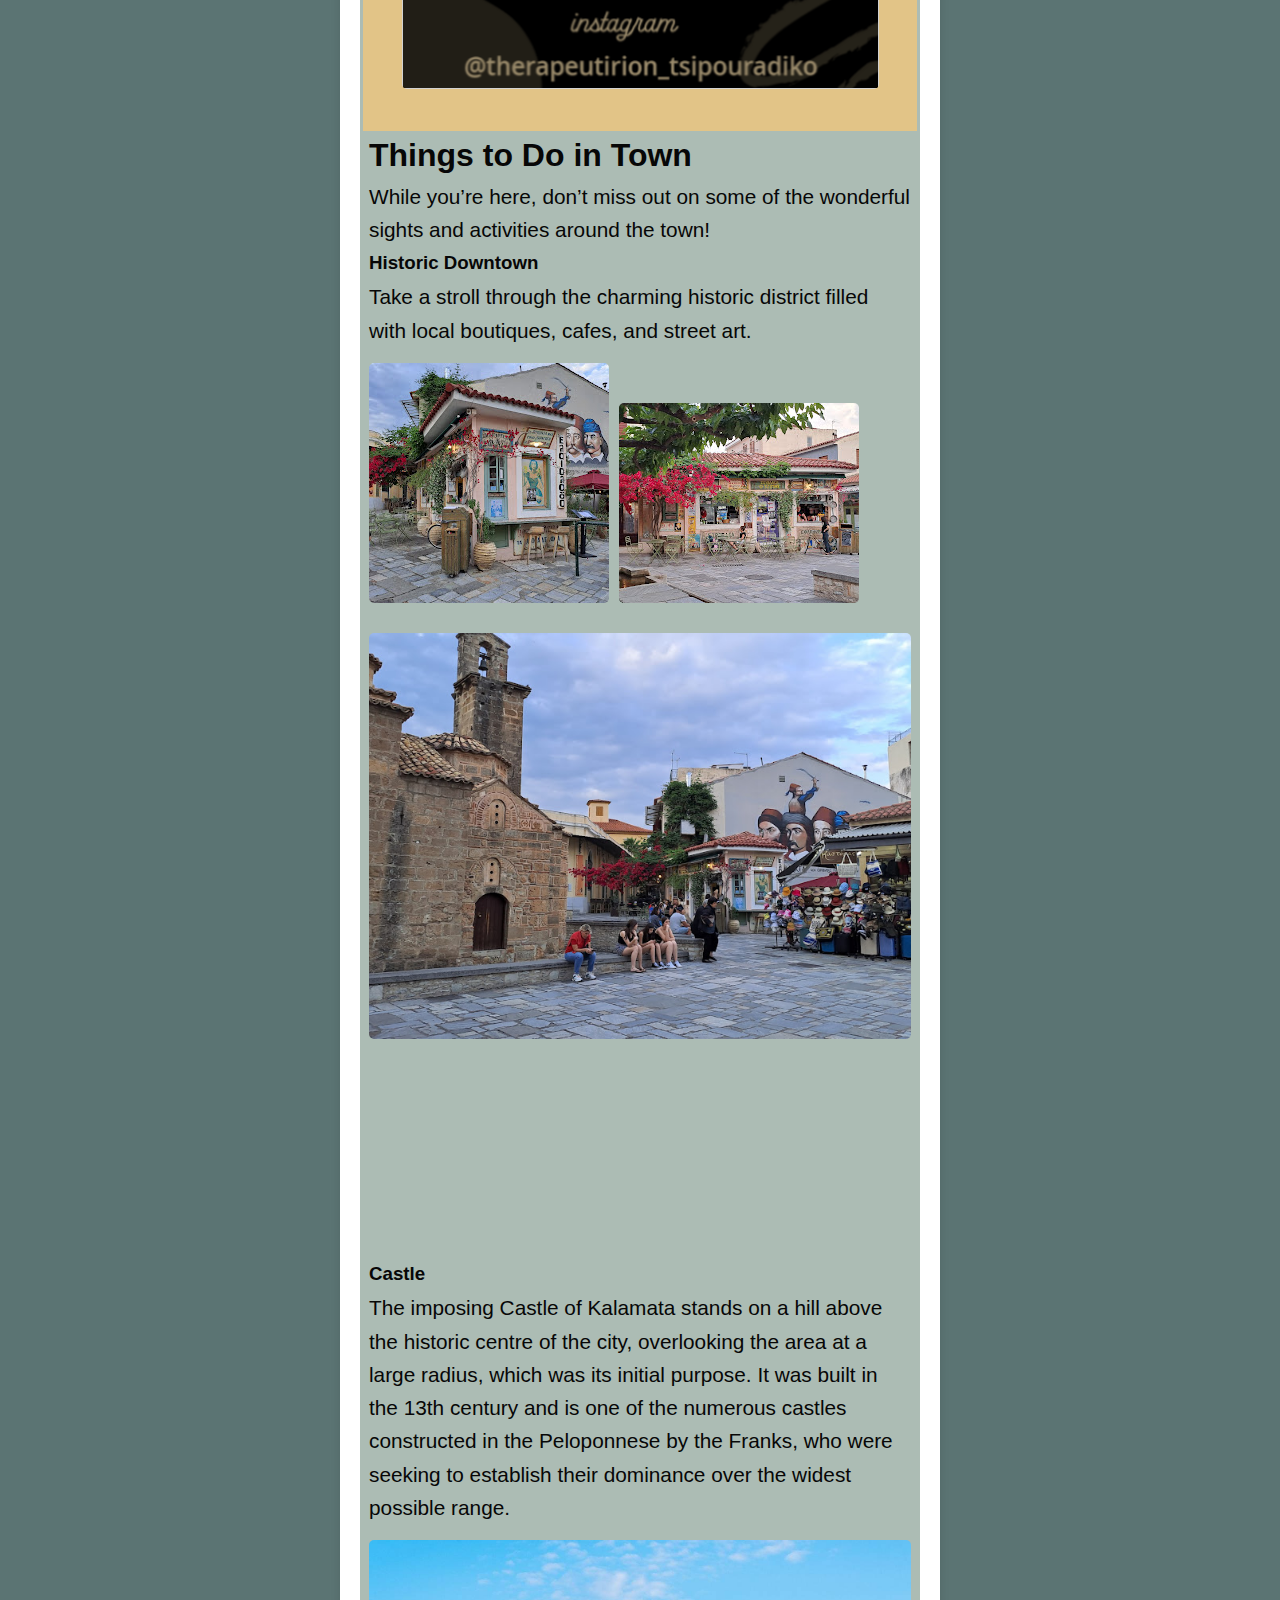
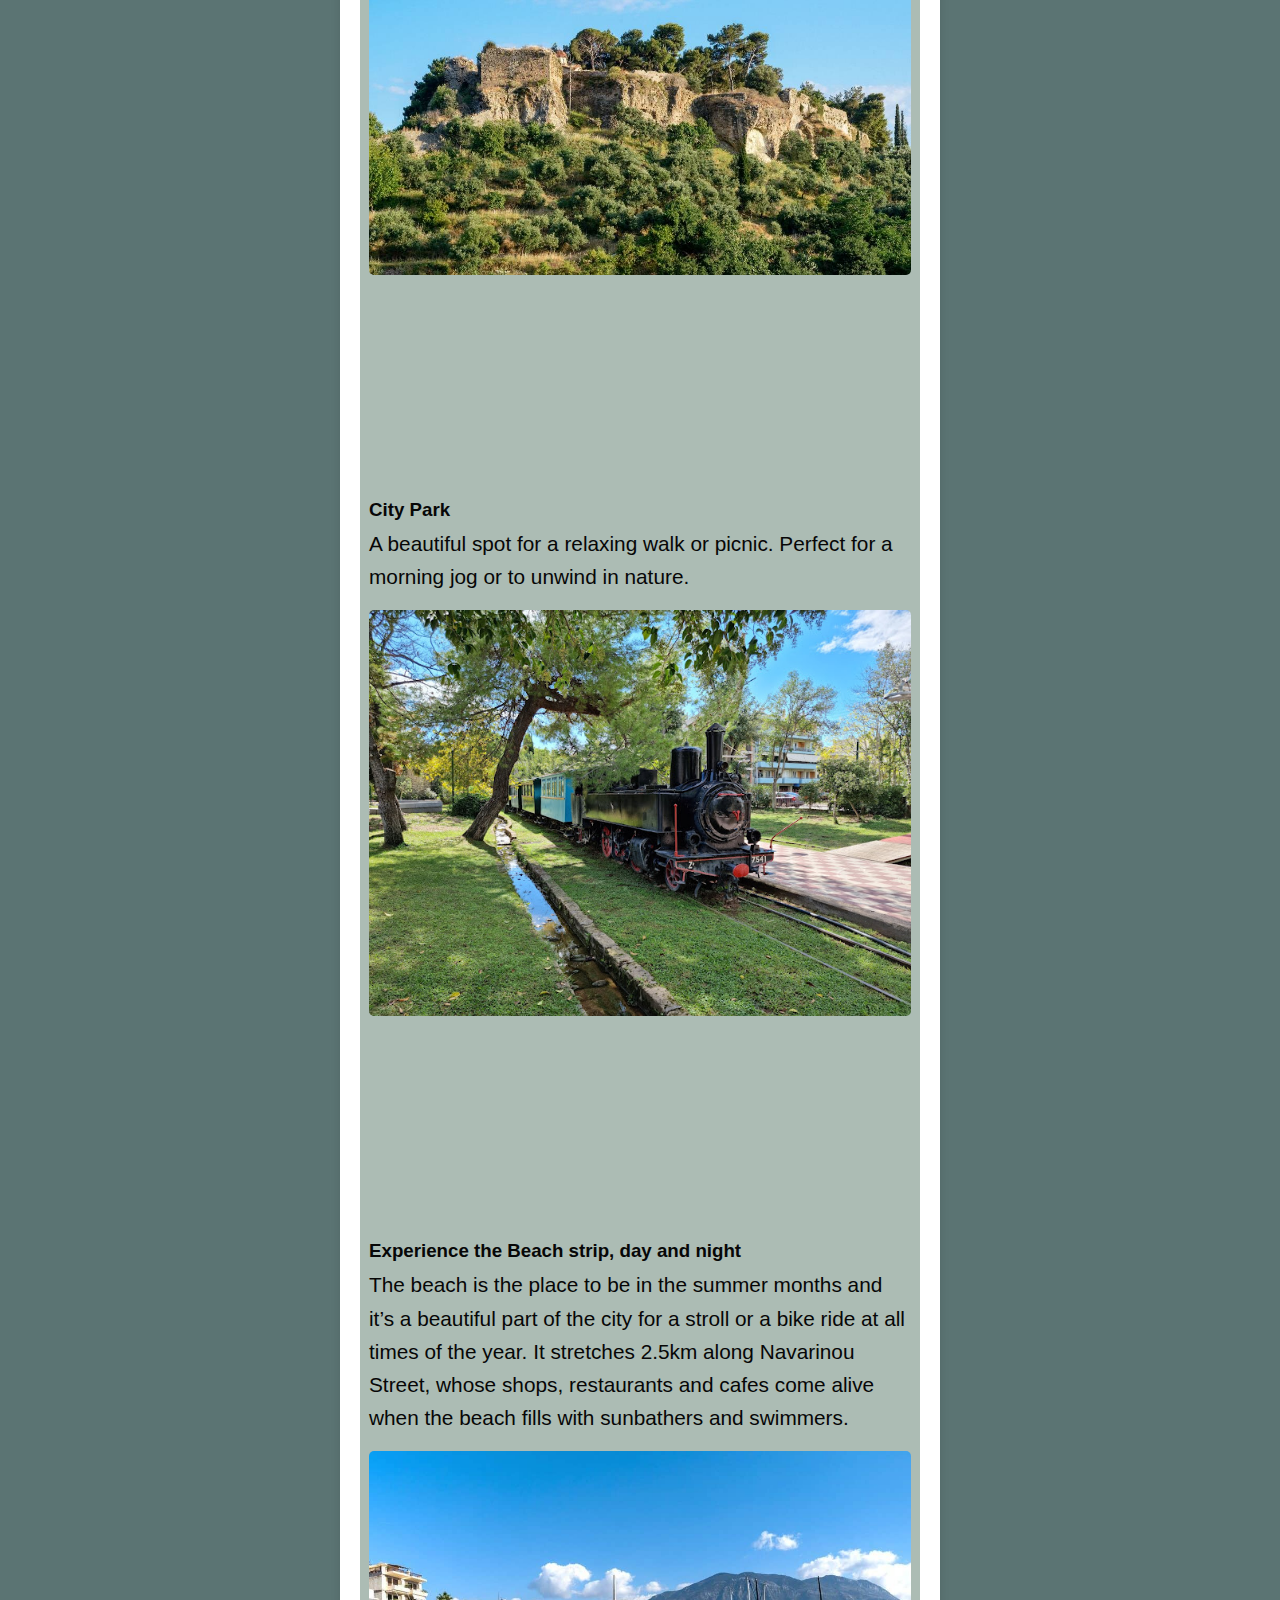
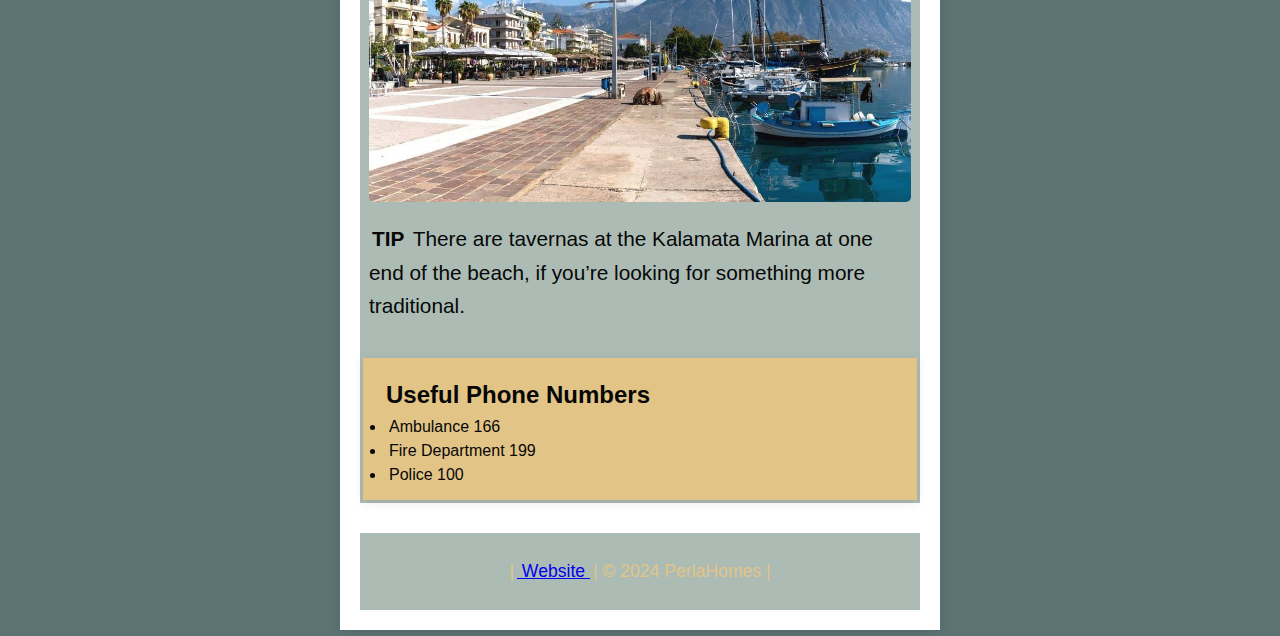
==== commit 19756c22: "Add files via upload" ====
--- a/index.html
+++ b/index.html
@@ -4,243 +4,126 @@
     <meta charset="UTF-8">
     <meta name="viewport" content="width=device-width, initial-scale=1.0">
     <title>Perla Homes</title>
-    <style>
-        body {
-            font-family: Arial, sans-serif;
-            margin: 0;
-            padding: 0;
-            background-color: #5e7774;
-            color: #040404;
-        }
-        header {
-            background-color: #5b7473;
-            color: #9c9a7e;
-            padding: 20px;
-            text-align: center;
-        }
-        .header img {
-        float: left;
-         width: 120px;
-        height: 100px;
-        background: #555;
-        }
-
-        section {
-            padding: 20px;
-        }
-        h2 {
-            color: #0c0c0c;
-            text-align: center;
-        }
-        .instructions {
-            color: #080808;
-            background-color: #acbcb4;
-            border-radius: 8px;
-            box-shadow: 0 2px 10px rgba(0, 0, 0, 0.1);
-            padding: 20px;
-            margin-bottom: 20px;
-        }
-        .thera {
-            color: #080808;
-            background-color: #c3b183;
-            border-radius: 8px;
-            box-shadow: 0 2px 10px rgba(0, 0, 0, 0.1);
-            padding: 20px;
-            margin-bottom: 20px;
-            text-align: center;
-            
-
-        }
-        .thera img {
-            max-width: 100%;
-            max height: 100%;
-            margin-top: 20px;
-        }
-        .instructions img {
-            max-width: 300px;
-            max height: 300px;
-            margin-top: 20px;
-            border: 15px solid #5b7473
-        }
-        .instructions h3 {
-            margin-top: 0;
-            text-align: center;
-        }
-        .location img {
-            width: 300px;
-            height: 300px;
-            margin-top: 20px;
-            
-        }
-        .map {
-            width: 100%;
-            height: auto;
-            background-color: #ddd;
-            padding-bottom: 10px;
-        }
-        footer {
-            background-color: #5b7473;
-            color: #9c9a7e;
-            text-align: center;
-            padding: 10px;
-            position: fixed;
-            bottom: 0px;
-            width: 100%;
-        }
-        .key-lock img {
-            width: auto;
-            height: auto;
-            margin-top: 22px;
-        }
-        .Numbers{
-            
-            color: #080808;
-            background-color: #c3b183;
-            border-radius: 8px;
-            box-shadow: 0 2px 10px rgba(0, 0, 0, 0.1);
-            padding: 20px;
-            margin-bottom: 50px;
-        }
-        .container {
-  text-align: center;
-}
-#wifi{
-           
-            max-width: 200px;
-            max height: 200px;
-            margin-top: 20px;
-            margin-left: 50px
-            
-        }
-
-.thumbnail {
-  width: 150px;
-  height: auto;
-  transition: transform 0.3s ease; /* Smooth transition effect */
-  cursor: pointer; /* Indicate that the image is clickable */
-}
-
-.enlarged {
-  transform: scale(2); /* Enlarge image to 1.5x its size */
-  z-index: 1000;
-  position: relative;
-  
-}
-    </style>
+    <link rel="stylesheet" href="styles.css">
+    <div id="google_translate_element"></div>
 </head>
 <body>
-<div class="header">
-<header>
-    <img src="images/perlalogo.jpg"logo" />
-    <h1>Welcome to Smilin!</h1>
-</header>
-</div>
-<div id="google_translate_element"></div>
-<section>
-    <div class="instructions">
-        <h2>Check-In Instructions</h2>
-        <p>We are excited to have you as our guest! Please follow the steps below to check in:</p>
-        
+    <div class="container">
+        <header>
+           
+        </header>
+
+       
+        <div class="Nicolas">
+            
+                <h1>Welcome to <br>Smilin!</h1>
+        </div>
+        <section class="instructions">
+            <div class="step">
+                <h2>Check-In Instructions</h2>
+        <p>We are excited to have you as our guest!<br> Please follow the steps below to check in:</p>
         <h3> Address: Faron 146 <br> 2nd Floor with the elevator</h3>
         <iframe src="https://www.google.com/maps/embed?pb=!1m18!1m12!1m3!1d3185.066702559732!2d22.1132013!3d37.0320559!2m3!1f0!2f0!3f0!3m2!1i1024!2i768!4f13.1!3m3!1m2!1s0x1361b09c2aa100b1%3A0xe46b2fcb71ba5b9f!2zzqbOsc-Bz47OvSAxNDYsIM6azrHOu86xzrzOrM-EzrEgMjQxIDAw!5e0!3m2!1sel!2sgr!4v1733149029771!5m2!1sel!2sgr" width="300" height="200" style="border:0;" allowfullscreen="" loading="lazy" referrerpolicy="no-referrer-when-downgrade"></iframe>
+
         <p>When you arrive at the building, you’ll see this entrance. </p>
-        <img  src="images/Smilin eisodos.jpg" alt=" Entrance">
+        <img  src="images/Front Faron.jpg" alt=" Entrance">
         <img  src="images/Entrance_Lock.jpg" alt=" Entrance">
         <h2> Door Lock Pin:4455#
-        
-        <h3> Accessing the Key</h3>
-        <p>The key for the apartment is inside a secure key lockbox located next to the entrance door. Please use the code provided below to open the lockbox.</p>
-        <div class="key-lock">
-           
-            <img src="images/Key Lock.jpg">
-             <h2><strong>Key Lock Code:</strong> <strong>4450</strong></h2>
-            </div>      
-           <br>
-           <p>2nd Floor</p>
-           <img src="images/Tampela_Smilin.jpg">
-        <h3>Hot Water</h3>
-        <p>For hot water please press the button in the electrical panel and it will turn off automatically.<br>
-             Enjoy your stay!</p>
-        <img   src="images/Pinakas Smilin.jpg" alt="house">
-    </div>
-        <div class="instructions">
-            <img id="wifi"  src="images/wifi.png" alt="house">
-        <h3><strong>WiFi Password:</strong> <strong>Perla2024</strong></h3>
-        </div>
-        <div class="instructions">
-        <h3> Checkout </h3>
-        Check-out Time 11:00 AM.
+            </div>
+
+            <div class="step">
+                <h2>Accesing the key</h2>
+                <p>The key for the apartment is inside a secure key lockbox located next to the entrance door. Please use the code provided below to open the lockbox.</p>
+
+                <img src="images/Key Lock - Αντιγραφή.jpg" alt="Verify Identity">
+                <h2>Key Lock Code:</strong> <strong>4450</strong></h2>
+               <h2>2nd Floor</h2>
+            <img  src="images/Tampela_Smilin.jpg" alt=" Entrance">
+            </div>
+
+            
+            <div class="step">
+                <h2>Hot Water</h2>
+                <p>For hot water please press the button in the electrical panel and it will turn off automatically.<br>
+                    Enjoy your stay!</p>
+                <img src="images/Pinakas Smilin.jpg" alt="Access Code">
+            </div>
+
+            <div class="step">
+                <h2>WiFi</h2>
+                <img src="images/wifi.png" alt="Access Code">
+                <h3>WiFi User:Perla Homes <br>WiFi Password:Perla2023</h3>
+            </div>
+
+            <div class="step">
+                <h2> Check-out </h2>
+            <h2>Check-out Time 11:00 AM.</h2>
         <p>Please during check-out leave the keys on the table a close the door. Thank You!</p>
-        </div>
-    </div>
-    <div class="location">
-        <h3>For any questions or information feel free to Contact Us anytime.<br>
-            <a href="tel:6936581570">24/7 Customer Service</a> <h3>
-    </div>
+            </div>
+
+            <div class="step">
+                <h3>If you need further assistance, contact our support team at.<br>
+                    <a href="tel:6936581570">24/7 Customer Service</a> <h3>
+
+            </div>
+
+            <div class="Food">
+                <h1> Special Offer</h1>
+                <p>We have secured for you a 15% discount at one of the most popular meze restaurants in our city.  
+                    All you have to do is show the above coupon at the restaurant to receive the discount.  
+                    </p>
+                    <img id="foodpic" src="images/therapefthrio.png" alt="Access Code">
+            </div>
+                
+                <div class="step">
+                    <h1>Things to Do in Town</h1>
+                    <p>While you’re here, don’t miss out on some of the wonderful sights and activities around the town!</p>
+                    
+                    <h3> Historic Downtown</h3>
+                    <p>Take a stroll through the charming historic district filled with local boutiques, cafes, and street art.</p>
+                    <img src="images/23hs.jpg" alt="Historic Downtown">
+                    <img src="images/23hs2.jpg" alt="Historic Downtown">
+                    <img src="images/23hs3.jpg" alt="Historic Downtown">
+                    <iframe src="https://www.google.com/maps/embed?pb=!1m18!1m12!1m3!1d3184.6141350610465!2d22.1133264!3d37.042845699999994!2m3!1f0!2f0!3f0!3m2!1i1024!2i768!4f13.1!3m3!1m2!1s0x1361b096cd4fa705%3A0x6e272c0d2c6b1521!2s23rd%20Of%20March%20Square!5e0!3m2!1sen!2sgr!4v1732114268753!5m2!1sen!2sgr" width="200" height="200" style="border:0;" allowfullscreen="" loading="lazy" referrerpolicy="no-referrer-when-downgrade"></iframe>
+            
+                    
+                    <h3> Castle</h3>
+                    <p>The imposing Castle of Kalamata stands on a hill above the historic centre of the city, overlooking the area at a large radius, which was its initial purpose. It was built in the 13th century and is one of the numerous castles constructed in the Peloponnese by the Franks, who were seeking to establish their dominance over the widest possible range.</p>
+                    <img  src="images/KASTRO KALAMATAS.jpg" alt="City Park">
+                    <iframe src="https://www.google.com/maps/embed?pb=!1m18!1m12!1m3!1d3599.1470023420334!2d22.114595076271968!3d37.04559667217826!2m3!1f0!2f0!3f0!3m2!1i1024!2i768!4f13.1!3m3!1m2!1s0x1361b095ae51b269%3A0x7de402626b3d4827!2zzprOrM-Dz4TPgc6_IM6azrHOu86xzrzOrM-EzrHPgg!5e1!3m2!1sel!2sgr!4v1732101639618!5m2!1sel!2sgr" width="200" height="200" style="border:0;" allowfullscreen="" loading="lazy" referrerpolicy="no-referrer-when-downgrade"></iframe>
+            
+                    <h3> City Park</h3>
+                    <p>A beautiful spot for a relaxing walk or picnic. Perfect for a morning jog or to unwind in nature.</p>
+                    <img  src="images/parko.jpg" alt="City Park">
+                    <iframe src="https://www.google.com/maps/embed?pb=!1m18!1m12!1m3!1d3185.210504924694!2d22.1099585!3d37.0286269!2m3!1f0!2f0!3f0!3m2!1i1024!2i768!4f13.1!3m3!1m2!1s0x1361ba77b44ab729%3A0x482d0711f915ed8!2sKalamata%20Municipal%20Railway%20Park!5e0!3m2!1sen!2sgr!4v1732113688783!5m2!1sen!2sgr" width="200" height="200" style="border:0;" allowfullscreen="" loading="lazy" referrerpolicy="no-referrer-when-downgrade"></iframe>
+            
+            
+                    <h3> Experience the Beach strip, day and night</h3>
+                    <p>The beach is the place to be in the summer months and it’s a beautiful part of the city for a stroll or a bike ride at all times of the year. It stretches 2.5km along Navarinou Street, whose shops, restaurants and cafes come alive when the beach fills with sunbathers and swimmers.</p>
+                    <img  src="images/Kalamata-foreshore-1040x675.jpg" alt="Beach">
+                    <P><strong>TIP</strong> There are tavernas at the Kalamata Marina at one end of the beach, if you’re looking for something more traditional.</P>
+                    
+                </div>
 
 
-    <div class="thera">
-        <h1> Special Offer</h1>
-        <p>We have secured for you a 15% discount at one of the most popular meze restaurants in our city.  
-            All you have to do is show the above coupon at the restaurant to receive the discount.  
+
+            <div class="Numbers">
+                <h2>Useful Phone Numbers</h2>
+                <ul>
+    
+                    <li>Ambulance 166</li>
+                    <li>Fire Department 199</li>
+                    <li>Police 100</li>
+                  </ul> 
+            </div>
+        </section>
+
+        <footer>
+            <p> |<a href="https://www.perlahomes.gr"> Website </a> | &copy; 2024 PerlaHomes | 
             </p>
-        <img id="image"  src="images/therapefthrio.png" alt="Local Restaurant" >
+        </footer>
     </div>
-   
-    
-    <div class="location">
-        <h2>Things to Do in Town</h2>
-        <p>While you’re here, don’t miss out on some of the wonderful sights and activities around the town!</p>
-        
-        <h3> Historic Downtown</h3>
-        <p>Take a stroll through the charming historic district filled with local boutiques, cafes, and street art.</p>
-        <img src="images/23hs.jpg" alt="Historic Downtown">
-        <img src="images/23hs2.jpg" alt="Historic Downtown">
-        <img src="images/23hs3.jpg" alt="Historic Downtown">
-        <iframe src="https://www.google.com/maps/embed?pb=!1m18!1m12!1m3!1d3184.6141350610465!2d22.1133264!3d37.042845699999994!2m3!1f0!2f0!3f0!3m2!1i1024!2i768!4f13.1!3m3!1m2!1s0x1361b096cd4fa705%3A0x6e272c0d2c6b1521!2s23rd%20Of%20March%20Square!5e0!3m2!1sen!2sgr!4v1732114268753!5m2!1sen!2sgr" width="200" height="200" style="border:0;" allowfullscreen="" loading="lazy" referrerpolicy="no-referrer-when-downgrade"></iframe>
-
-        
-        <h3> Castle</h3>
-        <p>The imposing Castle of Kalamata stands on a hill above the historic centre of the city, overlooking the area at a large radius, which was its initial purpose. It was built in the 13th century and is one of the numerous castles constructed in the Peloponnese by the Franks, who were seeking to establish their dominance over the widest possible range.</p>
-        <img  src="images/KASTRO KALAMATAS.jpg" alt="City Park">
-        <iframe src="https://www.google.com/maps/embed?pb=!1m18!1m12!1m3!1d3599.1470023420334!2d22.114595076271968!3d37.04559667217826!2m3!1f0!2f0!3f0!3m2!1i1024!2i768!4f13.1!3m3!1m2!1s0x1361b095ae51b269%3A0x7de402626b3d4827!2zzprOrM-Dz4TPgc6_IM6azrHOu86xzrzOrM-EzrHPgg!5e1!3m2!1sel!2sgr!4v1732101639618!5m2!1sel!2sgr" width="200" height="200" style="border:0;" allowfullscreen="" loading="lazy" referrerpolicy="no-referrer-when-downgrade"></iframe>
-
-        <h3> City Park</h3>
-        <p>A beautiful spot for a relaxing walk or picnic. Perfect for a morning jog or to unwind in nature.</p>
-        <img  src="images/parko.jpg" alt="City Park">
-        <iframe src="https://www.google.com/maps/embed?pb=!1m18!1m12!1m3!1d3185.210504924694!2d22.1099585!3d37.0286269!2m3!1f0!2f0!3f0!3m2!1i1024!2i768!4f13.1!3m3!1m2!1s0x1361ba77b44ab729%3A0x482d0711f915ed8!2sKalamata%20Municipal%20Railway%20Park!5e0!3m2!1sen!2sgr!4v1732113688783!5m2!1sen!2sgr" width="200" height="200" style="border:0;" allowfullscreen="" loading="lazy" referrerpolicy="no-referrer-when-downgrade"></iframe>
-
-
-        <h3> Experience the waterfront, day and night</h3>
-        <p>The waterfront is the place to be in the summer months and it’s a beautiful part of the city for a stroll or a bike ride at all times of the year. It stretches 2.5km along Navarinou Street, whose shops, restaurants and cafes come alive when the beach fills with sunbathers and swimmers.</p>
-        <img  src="images/Kalamata-foreshore-1040x675.jpg" alt="Beach">
-        <P><strong>TIP</strong> There are tavernas at the Kalamata Marina at one end of the beach, if you’re looking for something more traditional.</P>
-        
-        
-
-        
-        
-    </div>
-
-        <div class="Numbers">
-    <h3> Useful Phone Numbers </h3>
-        <ul>
-    
-            <li>Ambulance 166</li>
-            <li>Fire Department 199</li>
-            <li>Police 100</li>
-            <li>Radio Taxi 2721021112</li>
-          </ul> 
-          
-          </div>
-
-</section>
-
-<footer>
-    <p> |<a href="https://www.perlahomes.gr"> Website </a> | &copy; 2024 PerlaHomes | 
-        </p>
-</footer>
-<script src="script.js"></script>
+    <script src="script.js"></script>
 <script type="text/javascript">
     function googleTranslateElementInit() {
         new google.translate.TranslateElement({
@@ -250,7 +133,7 @@
         }, 'google_translate_element');
     }
 </script>
+    <script type="text/javascript" src="https://translate.google.com/translate_a/element.js?cb=googleTranslateElementInit"></script>
 
-<script type="text/javascript" src="https://translate.google.com/translate_a/element.js?cb=googleTranslateElementInit"></script>
 </body>
 </html>
--- a/styles.css
+++ b/styles.css
@@ -0,0 +1,155 @@
+/* General reset */
+* {
+    margin: 0;
+    padding: 3px;
+    box-sizing: border-box;
+}
+
+/* Layout styles */
+body {
+    font-family: Arial, sans-serif;
+    background-color:#fcfcfa;
+    color: #070707;
+    background-color:#5b7473;
+    
+}
+.Nicolas {
+    background-color: #5b7473;
+    color: #e2c487;
+    font-family: Georgia, 'Times New Roman', Times, serif;
+    padding: 25px;
+    text-align: center;
+}
+
+.Food{
+    background-color: #e2c487;
+    color: #080808;
+    font-family: Georgia, 'Times New Roman', Times, serif;
+    padding: 25px;
+    text-align: center;
+
+}
+
+.container {
+    width: 100%;
+    max-width: 600px;
+    margin: 0 auto;
+    padding: 20px;
+    background-color: #fff;
+    box-shadow: 0 2px 10px rgba(0, 0, 0, 0.1);
+}
+
+header {
+    height: 200px;  /* Adjust height of the header */
+    background-image: url('images/perla-homes-logo-black-1024x508.png');  /* Set your image path here */
+    background-size: cover;  /* Cover the whole header with the image */
+    background-position: center;  /* Center the image */
+    color: white;  /* Text color */
+    display: flex;
+    justify-content: center;  /* Center the text horizontally */
+    align-items: center;  /* Center the text vertically */
+    text-align: center;  /* Center text inside */
+
+    
+
+}
+
+header h1 {
+    font-size: 1.8rem;
+    color: #007BFF;
+}
+
+header p {
+    font-size: 1rem;
+    color: #555;
+}
+
+.instructions {
+    margin-top: 20px;
+    background-color: #acbcb4;
+}
+
+.step {
+    margin-bottom: 30px;
+}
+
+.step h2 {
+    font-size: 1.4rem;
+    margin-bottom: 10px;
+    color: #0e0d0d;
+}
+
+.step p {
+    font-size: 1.3rem;
+    line-height: 1.6;
+    color: #070707;
+}
+
+.step img {
+    max-width: 100%;
+    height: auto;
+    margin: 10px 0;
+    border-radius: 8px;
+}
+
+#foodpic {
+
+    max-width: 100%;
+    height: auto;
+    margin: 10px 0;
+    border-radius: 8px;
+}
+
+footer {
+    text-align: center;
+    margin-top: 30px;
+    font-size: 1.1rem;
+    color: #e2c487;
+    background-color: #acbcb4;
+    padding: 25px;
+}
+.thumbnail {
+    width: 150px;
+    height: auto;
+    transition: transform 0.3s ease; /* Smooth transition effect */
+    cursor: pointer; /* Indicate that the image is clickable */
+  }
+  
+  .enlarged {
+    transform: scale(2); /* Enlarge image to 1.5x its size */
+    z-index: 1000;
+    position: relative;
+    
+  }
+
+  .Numbers{
+    
+    width: 100%;
+    max-width: 600px;
+    margin: 0 auto;
+    padding: 20px;
+    background-color: #e2c487;
+    box-shadow: 0 2px 10px rgba(0, 0, 0, 0.1);
+    padding-bottom: 10px;
+    align-items: center;
+}
+
+
+/* Mobile responsiveness */
+@media (max-width: 600px) {
+    header h1 {
+        font-size: 1.5rem;
+    }
+
+    header p {
+        font-size: 0.9rem;
+    }
+
+    .step h2 {
+        font-size: 1.3rem;
+    }
+
+    .step p {
+        font-size: 1.1rem;
+    }
+}
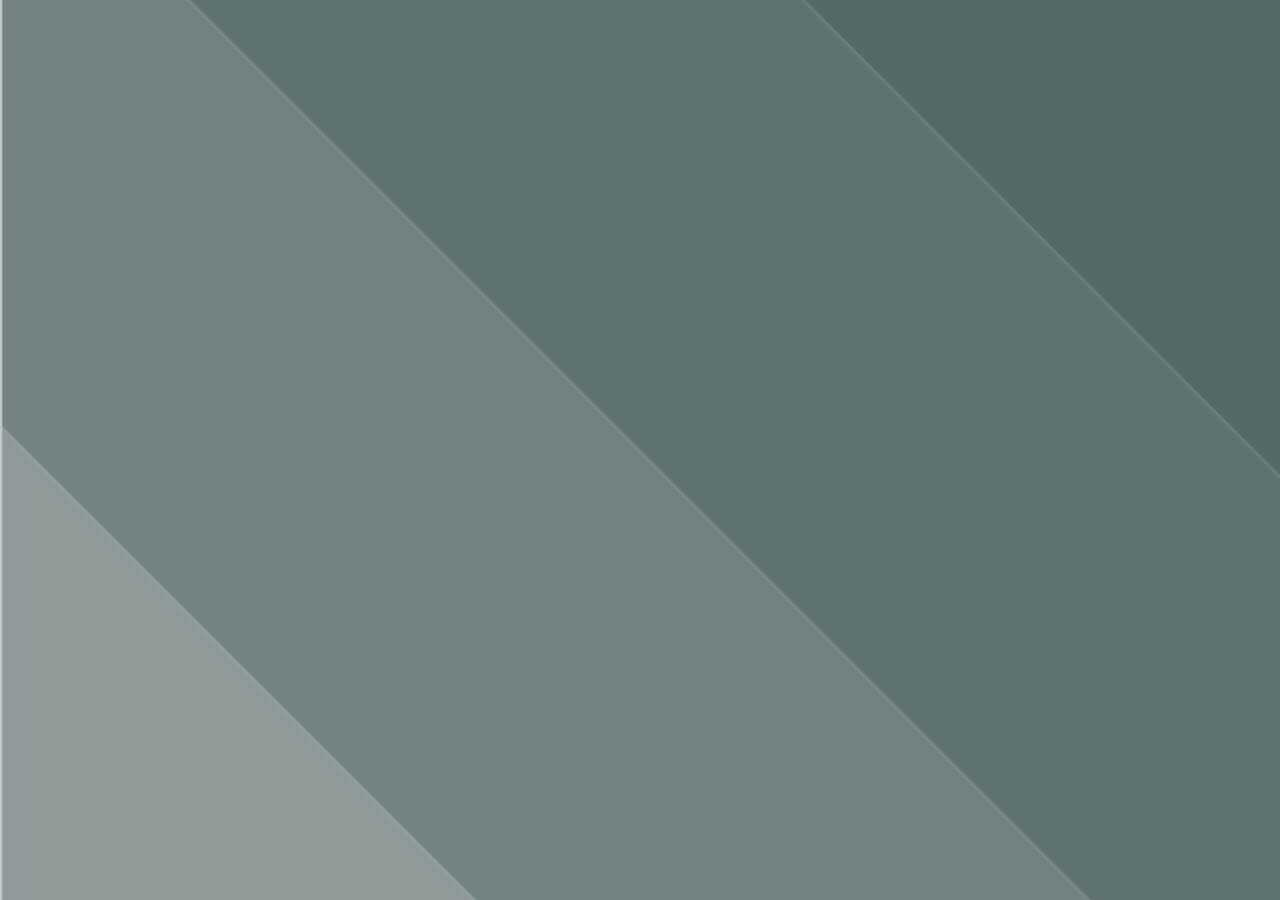
==== commit eb22bf73: "Add files via upload" ====
--- a/index.html
+++ b/index.html
@@ -3,137 +3,102 @@
 <head>
     <meta charset="UTF-8">
     <meta name="viewport" content="width=device-width, initial-scale=1.0">
+    <link href="https://fonts.googleapis.com/css2?family=Roboto:wght@400;700&display=swap" rel="stylesheet">
+    
+
     <title>Perla Homes</title>
-    <link rel="stylesheet" href="styles.css">
-    <div id="google_translate_element"></div>
+    <link rel="stylesheet" href="main.css">
 </head>
 <body>
-    <div class="container">
-        <header>
-           
-        </header>
+    <!-- Main Content Section -->
+    <div class="content-container">
+        <!-- Language Selector -->
+        <div id="google_translate_element" class="fade-in"></div>
+        <img src="images/perla logo site.png" alt="Perla Homes Logo" id="logo" class="fade-in" />
 
-       
-        <div class="Nicolas">
-            
-                <h1>Welcome to <br>Smilin!</h1>
-        </div>
-        <section class="instructions">
-            <div class="step">
-                <h2>Check-In Instructions</h2>
-        <p>We are excited to have you as our guest!<br> Please follow the steps below to check in:</p>
-        <h3> Address: Faron 146 <br> 2nd Floor with the elevator</h3>
-        <iframe src="https://www.google.com/maps/embed?pb=!1m18!1m12!1m3!1d3185.066702559732!2d22.1132013!3d37.0320559!2m3!1f0!2f0!3f0!3m2!1i1024!2i768!4f13.1!3m3!1m2!1s0x1361b09c2aa100b1%3A0xe46b2fcb71ba5b9f!2zzqbOsc-Bz47OvSAxNDYsIM6azrHOu86xzrzOrM-EzrEgMjQxIDAw!5e0!3m2!1sel!2sgr!4v1733149029771!5m2!1sel!2sgr" width="300" height="200" style="border:0;" allowfullscreen="" loading="lazy" referrerpolicy="no-referrer-when-downgrade"></iframe>
+        <h1 id="main-heading" class="fade-in" translate="no">
+            Welcome to <br> Smilin
+        </h1>
 
-        <p>When you arrive at the building, you’ll see this entrance. </p>
-        <img  src="images/Front Faron.jpg" alt=" Entrance">
-        <img  src="images/Entrance_Lock.jpg" alt=" Entrance">
-        <h2> Door Lock Pin:4455#
+        <!-- Buttons -->
+        <div class="button-container">
+            <div class="button-item fade-in">
+                <button class="round-btn" onclick="window.location.href='check_in.html'">
+                    <img src="images/Checkin.png" alt="Check-In">
+                </button>
+                <span>Check-In <br> </span>
             </div>
 
-            <div class="step">
-                <h2>Accesing the key</h2>
-                <p>The key for the apartment is inside a secure key lockbox located next to the entrance door. Please use the code provided below to open the lockbox.</p>
-
-                <img src="images/Key Lock - Αντιγραφή.jpg" alt="Verify Identity">
-                <h2>Key Lock Code:</strong> <strong>4450</strong></h2>
-               <h2>2nd Floor</h2>
-            <img  src="images/Tampela_Smilin.jpg" alt=" Entrance">
+            <div class="button-item fade-in">
+                <button class="round-btn" onclick="showWifiCodeBox()">
+                    <img src="images/wifi2.png" alt="Wifi">
+                </button>
+                <span>WiFi Code</span>
+            </div>
+            
+            <!-- Hidden Wifi Code Box -->
+            <div id="wifiCodeBox" style="display:none; padding: 10px; background-color: #0e0d0d; border: 1px solid #ccc; width: 200px; height: auto; max-width: 100%; text-align: center; position: fixed; top: 50%; left: 50%; transform: translate(-50%, -50%);">
+                <p> Network: <strong>Perla Homes</strong></p> <br>
+                <p> Password: <strong>Perla2023</strong></p>
+                <button onclick="hideWifiCodeBox()">Close</button>
             </div>
 
+            <div class="button-item fade-in">
+                <button class="round-btn" onclick="showCodeBox()">
+                    <img src="images/Key lock Heavenmono.jpg" alt="Wifi">
+                </button>
+                <span>Code</span>
+            </div>
             
-            <div class="step">
-                <h2>Hot Water</h2>
-                <p>For hot water please press the button in the electrical panel and it will turn off automatically.<br>
-                    Enjoy your stay!</p>
-                <img src="images/Pinakas Smilin.jpg" alt="Access Code">
+            <!-- Hidden Code Box -->
+            <div id="codeBox" style="display:none; padding: 10px; background-color: #0e0d0d; border: 1px solid #ccc; width: 200px; height: auto; max-width: 100%; text-align: center; position: fixed; top: 50%; left: 50%; transform: translate(-50%, -50%);">
+                <p>KeyCase: <strong>4450</strong></p>
+                <p>Door Lock: <strong>4455#</strong></p>
+                <button onclick="hideCodeBox()">Close</button>
             </div>
-
-            <div class="step">
-                <h2>WiFi</h2>
-                <img src="images/wifi.png" alt="Access Code">
-                <h3>WiFi User:Perla Homes <br>WiFi Password:Perla2023</h3>
-            </div>
-
-            <div class="step">
-                <h2> Check-out </h2>
-            <h2>Check-out Time 11:00 AM.</h2>
-        <p>Please during check-out leave the keys on the table a close the door. Thank You!</p>
-            </div>
-
-            <div class="step">
-                <h3>If you need further assistance, contact our support team at.<br>
-                    <a href="tel:6936581570">24/7 Customer Service</a> <h3>
-
-            </div>
-
-            <div class="Food">
-                <h1> Special Offer</h1>
-                <p>We have secured for you a 15% discount at one of the most popular meze restaurants in our city.  
-                    All you have to do is show the above coupon at the restaurant to receive the discount.  
-                    </p>
-                    <img id="foodpic" src="images/therapefthrio.png" alt="Access Code">
-            </div>
-                
-                <div class="step">
-                    <h1>Things to Do in Town</h1>
-                    <p>While you’re here, don’t miss out on some of the wonderful sights and activities around the town!</p>
-                    
-                    <h3> Historic Downtown</h3>
-                    <p>Take a stroll through the charming historic district filled with local boutiques, cafes, and street art.</p>
-                    <img src="images/23hs.jpg" alt="Historic Downtown">
-                    <img src="images/23hs2.jpg" alt="Historic Downtown">
-                    <img src="images/23hs3.jpg" alt="Historic Downtown">
-                    <iframe src="https://www.google.com/maps/embed?pb=!1m18!1m12!1m3!1d3184.6141350610465!2d22.1133264!3d37.042845699999994!2m3!1f0!2f0!3f0!3m2!1i1024!2i768!4f13.1!3m3!1m2!1s0x1361b096cd4fa705%3A0x6e272c0d2c6b1521!2s23rd%20Of%20March%20Square!5e0!3m2!1sen!2sgr!4v1732114268753!5m2!1sen!2sgr" width="200" height="200" style="border:0;" allowfullscreen="" loading="lazy" referrerpolicy="no-referrer-when-downgrade"></iframe>
-            
-                    
-                    <h3> Castle</h3>
-                    <p>The imposing Castle of Kalamata stands on a hill above the historic centre of the city, overlooking the area at a large radius, which was its initial purpose. It was built in the 13th century and is one of the numerous castles constructed in the Peloponnese by the Franks, who were seeking to establish their dominance over the widest possible range.</p>
-                    <img  src="images/KASTRO KALAMATAS.jpg" alt="City Park">
-                    <iframe src="https://www.google.com/maps/embed?pb=!1m18!1m12!1m3!1d3599.1470023420334!2d22.114595076271968!3d37.04559667217826!2m3!1f0!2f0!3f0!3m2!1i1024!2i768!4f13.1!3m3!1m2!1s0x1361b095ae51b269%3A0x7de402626b3d4827!2zzprOrM-Dz4TPgc6_IM6azrHOu86xzrzOrM-EzrHPgg!5e1!3m2!1sel!2sgr!4v1732101639618!5m2!1sel!2sgr" width="200" height="200" style="border:0;" allowfullscreen="" loading="lazy" referrerpolicy="no-referrer-when-downgrade"></iframe>
-            
-                    <h3> City Park</h3>
-                    <p>A beautiful spot for a relaxing walk or picnic. Perfect for a morning jog or to unwind in nature.</p>
-                    <img  src="images/parko.jpg" alt="City Park">
-                    <iframe src="https://www.google.com/maps/embed?pb=!1m18!1m12!1m3!1d3185.210504924694!2d22.1099585!3d37.0286269!2m3!1f0!2f0!3f0!3m2!1i1024!2i768!4f13.1!3m3!1m2!1s0x1361ba77b44ab729%3A0x482d0711f915ed8!2sKalamata%20Municipal%20Railway%20Park!5e0!3m2!1sen!2sgr!4v1732113688783!5m2!1sen!2sgr" width="200" height="200" style="border:0;" allowfullscreen="" loading="lazy" referrerpolicy="no-referrer-when-downgrade"></iframe>
             
             
-                    <h3> Experience the Beach strip, day and night</h3>
-                    <p>The beach is the place to be in the summer months and it’s a beautiful part of the city for a stroll or a bike ride at all times of the year. It stretches 2.5km along Navarinou Street, whose shops, restaurants and cafes come alive when the beach fills with sunbathers and swimmers.</p>
-                    <img  src="images/Kalamata-foreshore-1040x675.jpg" alt="Beach">
-                    <P><strong>TIP</strong> There are tavernas at the Kalamata Marina at one end of the beach, if you’re looking for something more traditional.</P>
-                    
-                </div>
+            <div class="button-item fade-in">
+                <a href="https://www.google.com/maps/place/Φαρών+146,+Καλαμάτα+241+00/@37.0320602,22.1106317,17z/data=!3m1!4b1!4m6!3m5!1s0x1361b09c2aa100b1:0xe46b2fcb71ba5b9f!8m2!3d37.0320559!4d22.1132013!16s%2Fg%2F11c1_f6p50!5m1!1e2?entry=ttu&g_ep=EgoyMDI1MDEyNy4wIKXMDSoASAFQAw%3D%3D">
+                    <img src="images/map.jpg" alt="Mobi" class="round-btn">
+                    <span>Map</span>
+                </a>
+            </div>
+            <div class="button-item fade-in">
+                <a href="https://messinia.mobi/el">
+                    <img src="images/optiki-tautotita_2.jpg" alt="Mobi" class="round-btn">
+                    <span style="display:block;">Tourist<br>Guide</span>
+                </a>
+            </div>
+            
+            <div class="button-item fade-in">
+                <a href="contacts.html">
+                    <button class="round-btn">
+                        <img src="images/pngtree-circle-phone-call-icon-in-black-color-png-image_6596895.png" alt="Map">
+                    </button>
+                    <span>Contacts</span>
+                </a>
+            </div>
+        </div>
+    </div>
 
+    <!-- Footer -->
+    <div class="footer fade-in">
+        <a href="https://www.example.com" target="_blank">Perlahomes.gr</a>
+        <p>&copy; 2025 Perla Homes. All rights reserved.</p>
+    </div>
 
-
-            <div class="Numbers">
-                <h2>Useful Phone Numbers</h2>
-                <ul>
-    
-                    <li>Ambulance 166</li>
-                    <li>Fire Department 199</li>
-                    <li>Police 100</li>
-                  </ul> 
-            </div>
-        </section>
-
-        <footer>
-            <p> |<a href="https://www.perlahomes.gr"> Website </a> | &copy; 2024 PerlaHomes | 
-            </p>
-        </footer>
-    </div>
     <script src="script.js"></script>
-<script type="text/javascript">
-    function googleTranslateElementInit() {
-        new google.translate.TranslateElement({
-            pageLanguage: 'en',
-            includedLanguages: 'en,el,it,pt,ro,es,fr,ka,de,cs,hy,sq,ru', // Add more languages as needed
-            layout: google.translate.TranslateElement.InlineLayout.SIMPLE
-        }, 'google_translate_element');
-    }
-</script>
+    <script src="script.js"></script>
+    <script type="text/javascript">
+        function googleTranslateElementInit() {
+            new google.translate.TranslateElement({
+                pageLanguage: 'en',
+                includedLanguages: 'en,en,el,it,pt,ro,es,fr,ka,de,cs,hy,sq,ru', // Add more languages as needed
+                layout: google.translate.TranslateElement.InlineLayout.SIMPLE
+            }, 'google_translate_element');
+        }
+    </script>
     <script type="text/javascript" src="https://translate.google.com/translate_a/element.js?cb=googleTranslateElementInit"></script>
 
-</body>
-</html>
+</body>--- a/main.css
+++ b/main.css
@@ -0,0 +1,227 @@
+/* Basic Reset */
+body, html {
+    margin: 0;
+    padding: 0;
+    font-family: Arial, sans-serif;
+    height: 100%;
+    display: flex;
+    flex-direction: column;
+}
+
+/* Background with image and overlay */
+body {
+    background-image: url('images/fonto.png'); /* Replace with your background image */
+    background-size: cover;
+    background-position: center;
+    background-attachment: fixed;
+    color: white;
+}
+
+/* Semi-transparent overlay */
+body::after {
+    content: "";
+    position: absolute;
+    top: 0;
+    left: 0;
+    right: 0;
+    bottom: 0;
+    background: rgba(10, 10, 10, 0.1); /* Adjust this to change the contrast */
+    z-index: -1; /* Places the overlay behind content */
+}
+
+/* Main Content */
+.content-container {
+    flex: 1;
+    display: flex;
+    flex-direction: column;
+    justify-content: center;
+    align-items: center;
+    text-align: center;
+    padding: 20px;
+}
+
+/* Language selector positioned at the top left */
+#google_translate_element {
+    position: absolute;
+    top: 1px;
+    left: 1px;
+    z-index: 9999;
+    padding: 5px;
+    
+    border: 1px solid #ccc; /* Optional border */
+    border-radius: 5px; /* Optional rounded corners */
+}
+
+
+
+/* Button container */
+.button-container {
+    display: flex;
+    justify-content: center;
+    gap: 20px;
+    margin-top: 10px;
+    flex-wrap: wrap; /* Allows wrapping for smaller screens */
+}
+
+/* Styling for each button item */
+.button-item {
+    display: flex;
+    flex-direction: column;
+    align-items: center;
+    text-align: center;
+}
+
+.round-btn {
+    background-color: #eff5ef;
+    color: white;
+    border: none;
+    padding: 0; /* Remove padding */
+    border-radius: 50%;
+    width: 75px;  /* Smaller width */
+    height: 75px;  /* Smaller height */
+    display: flex;
+    justify-content: center;
+    align-items: center;
+    cursor: pointer;
+    transition: background-color 0.3s;
+    overflow: hidden; /* Ensure image stays inside the circle */
+    margin-bottom: 8px; /* Space between button and text */
+}
+
+.round-btn:hover {
+    background-color: #3d5e4d;
+}
+
+.round-btn:focus {
+    outline: none;
+}
+
+.round-btn img {
+    width: 100%; /* Fill the button's width */
+    height: 100%; /* Fill the button's height */
+    object-fit: cover; /* Ensures the image covers the entire circle without distortion */
+}
+
+button:active {
+    transform: scale(0.98); /* Slight scale-down effect on click */
+}
+
+/* Text under the button */
+.button-item span {
+    color: white;
+    font-size: 13px; /* Smaller text */
+    font-weight: bold;
+}
+
+/* Footer */
+.footer {
+    background-color: #0f0f0f(0, 0, 0, 0.7); /* Optional: background for the footer */
+    background-color: rgb(140, 150, 144);
+    width: 100%;
+    padding: 5px 0;
+    text-align: center;
+    color: white;
+}
+
+.footer p {
+    margin: 0;
+}
+
+#logo {
+    display: block;
+    margin: 0 auto; /* Center the logo */
+    max-width: 350px; /* Adjust the size as needed */
+    height: auto; /* Keep the aspect ratio intact */
+    margin-top: 100px;
+}
+
+.round-btn {
+    box-shadow: 0 4px 6px rgba(0, 0, 0, 0.2);
+}
+.round-btn:hover {
+    box-shadow: 0 6px 10px rgba(0, 0, 0, 0.3);
+}
+
+/* Styling for h1 element */
+#main-heading {
+    font-family: 'Roboto', sans-serif; /* Use a nice, modern font like Roboto */
+    font-size: 2rem; /* Adjust the size of the text */
+    color: white; /* Make the text white */
+    text-align: center; /* Center align the text */
+    margin-top: 10px; /* Add some space between the logo and the heading */
+    text-shadow: 2px 2px 4px rgba(0, 0, 0, 0.5); /* Optional: add shadow for better readability */
+}
+
+p {
+    text-align: center; /* Centers the text */
+    font-size: 1em;    /* Optional: adjust the font size */
+    color: white;        /* Optional: ensure the text is white */
+    margin-top: 5px;    /* Optional: add some spacing from the heading */
+}
+/* Define the animation for fade-in effect */
+.fade-in {
+    opacity: 0; /* Start as invisible */
+    animation: fadeInAnimation 2s forwards; /* Apply animation */
+}
+
+@keyframes fadeInAnimation {
+    0% {
+        opacity: 0; /* Invisible at the start */
+    }
+    100% {
+        opacity: 1; /* Fully visible at the end */
+    }
+}
+
+/* Optional: Delay different elements to stagger their appearance */
+#logo {
+    animation-delay: 1s; /* Delay the logo by 0.5s */
+}
+
+#main-heading {
+    animation-delay: 1.5s; /* Delay the heading by 1s */
+}
+
+.button-item {
+    animation-delay: 2s; /* Delay buttons by 1.5s */
+    animation-duration: 3s;
+}
+
+img1 {
+    max-width: 100%;
+    height: auto;
+    display: block;
+    margin: 0 auto;
+    object-fit: contain; /* Ensures image is resized while maintaining aspect ratio */
+}
+
+a {
+    color: rgb(32, 31, 31); /* Change to any color you like */
+  }
+
+  .home-button {
+    position: fixed;
+    top: 50px; /* Distance from the top */
+    right: 10px; /* Distance from the right */
+    z-index: 1000; /* Ensure it's above other content */
+}
+
+.home-button button {
+    background-color: #9b9e89; /* Green background */
+    color: white; /* White text */
+    padding: 10px 10px; /* Some padding */
+    border: none; /* No border */
+    border-radius: 5px; /* Rounded corners */
+    font-size: 16px;
+    font-weight: 700;
+    cursor: pointer;
+}
+
+.home-button button:hover {
+    background-color: #0c0c0c; /* Darker green on hover */
+}
+
+.tourist-guide {
+    display: block;
+    white-space: pre-line;
+}
